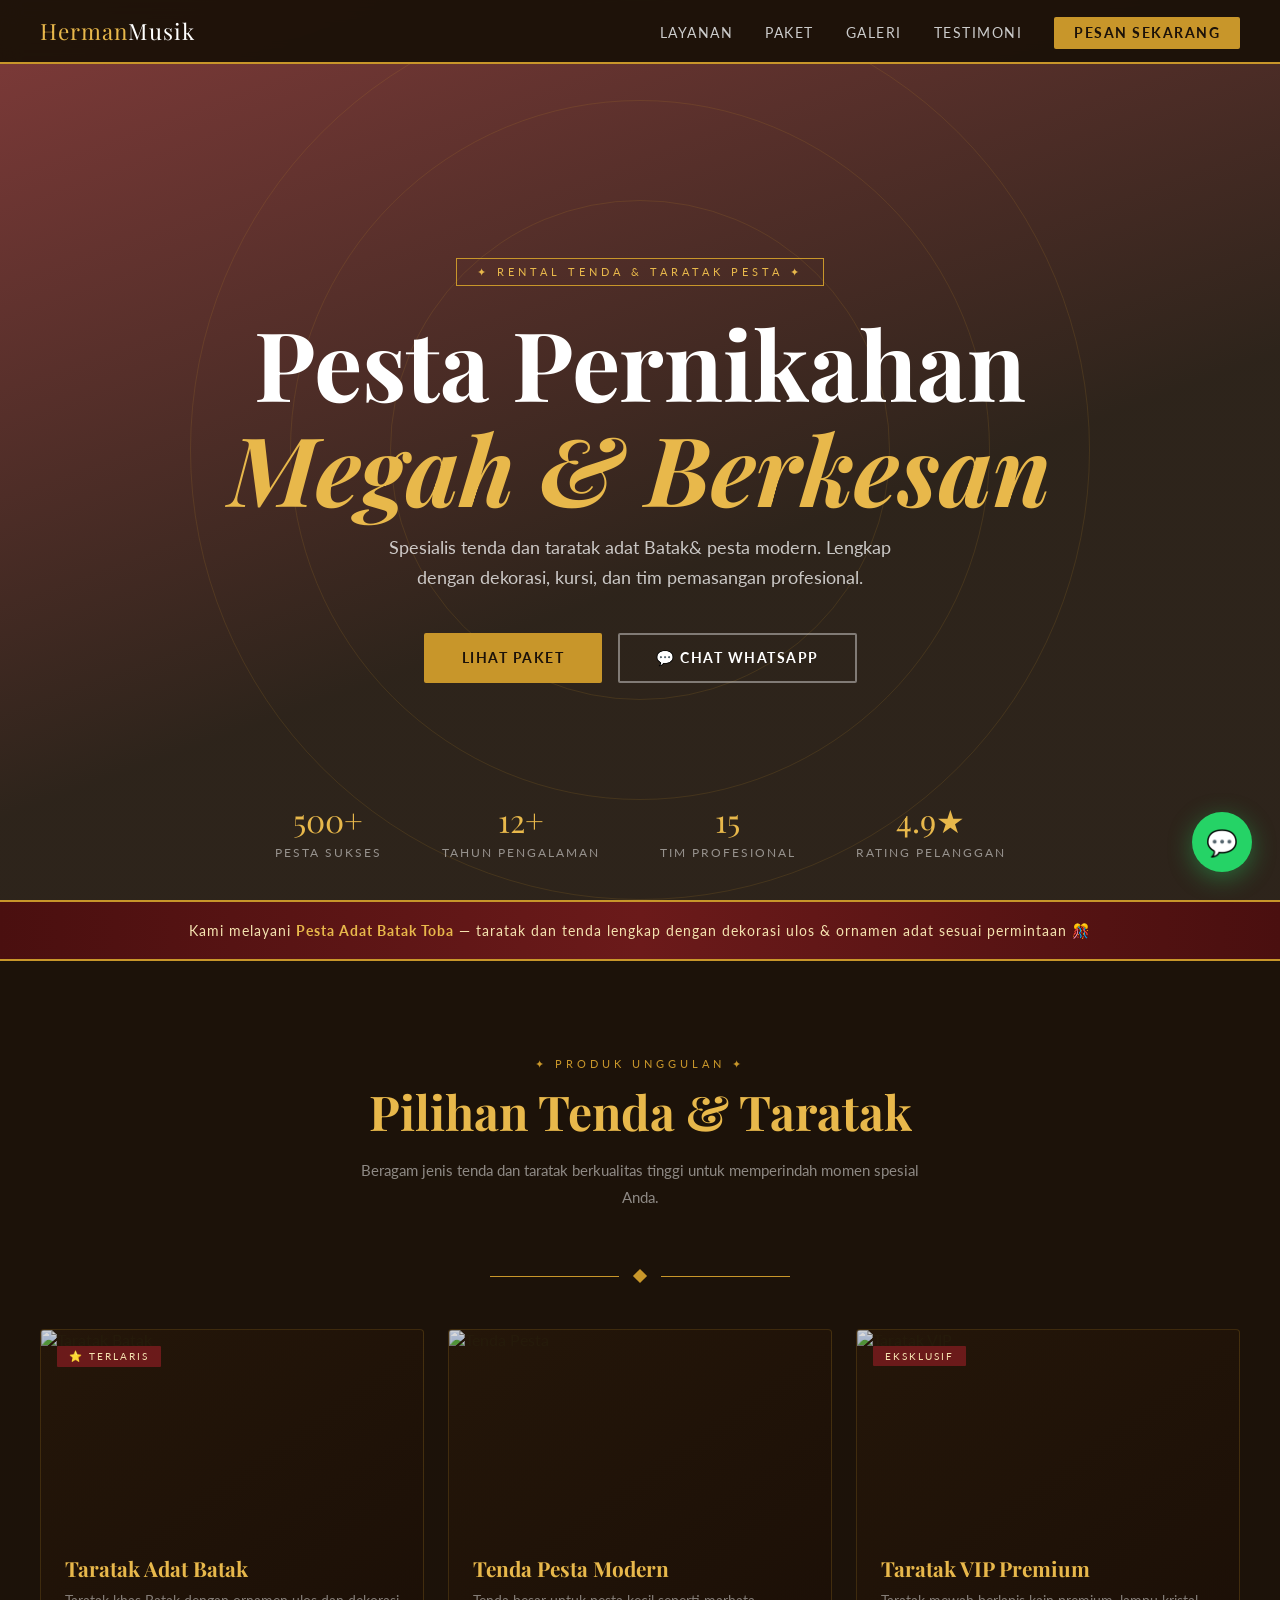
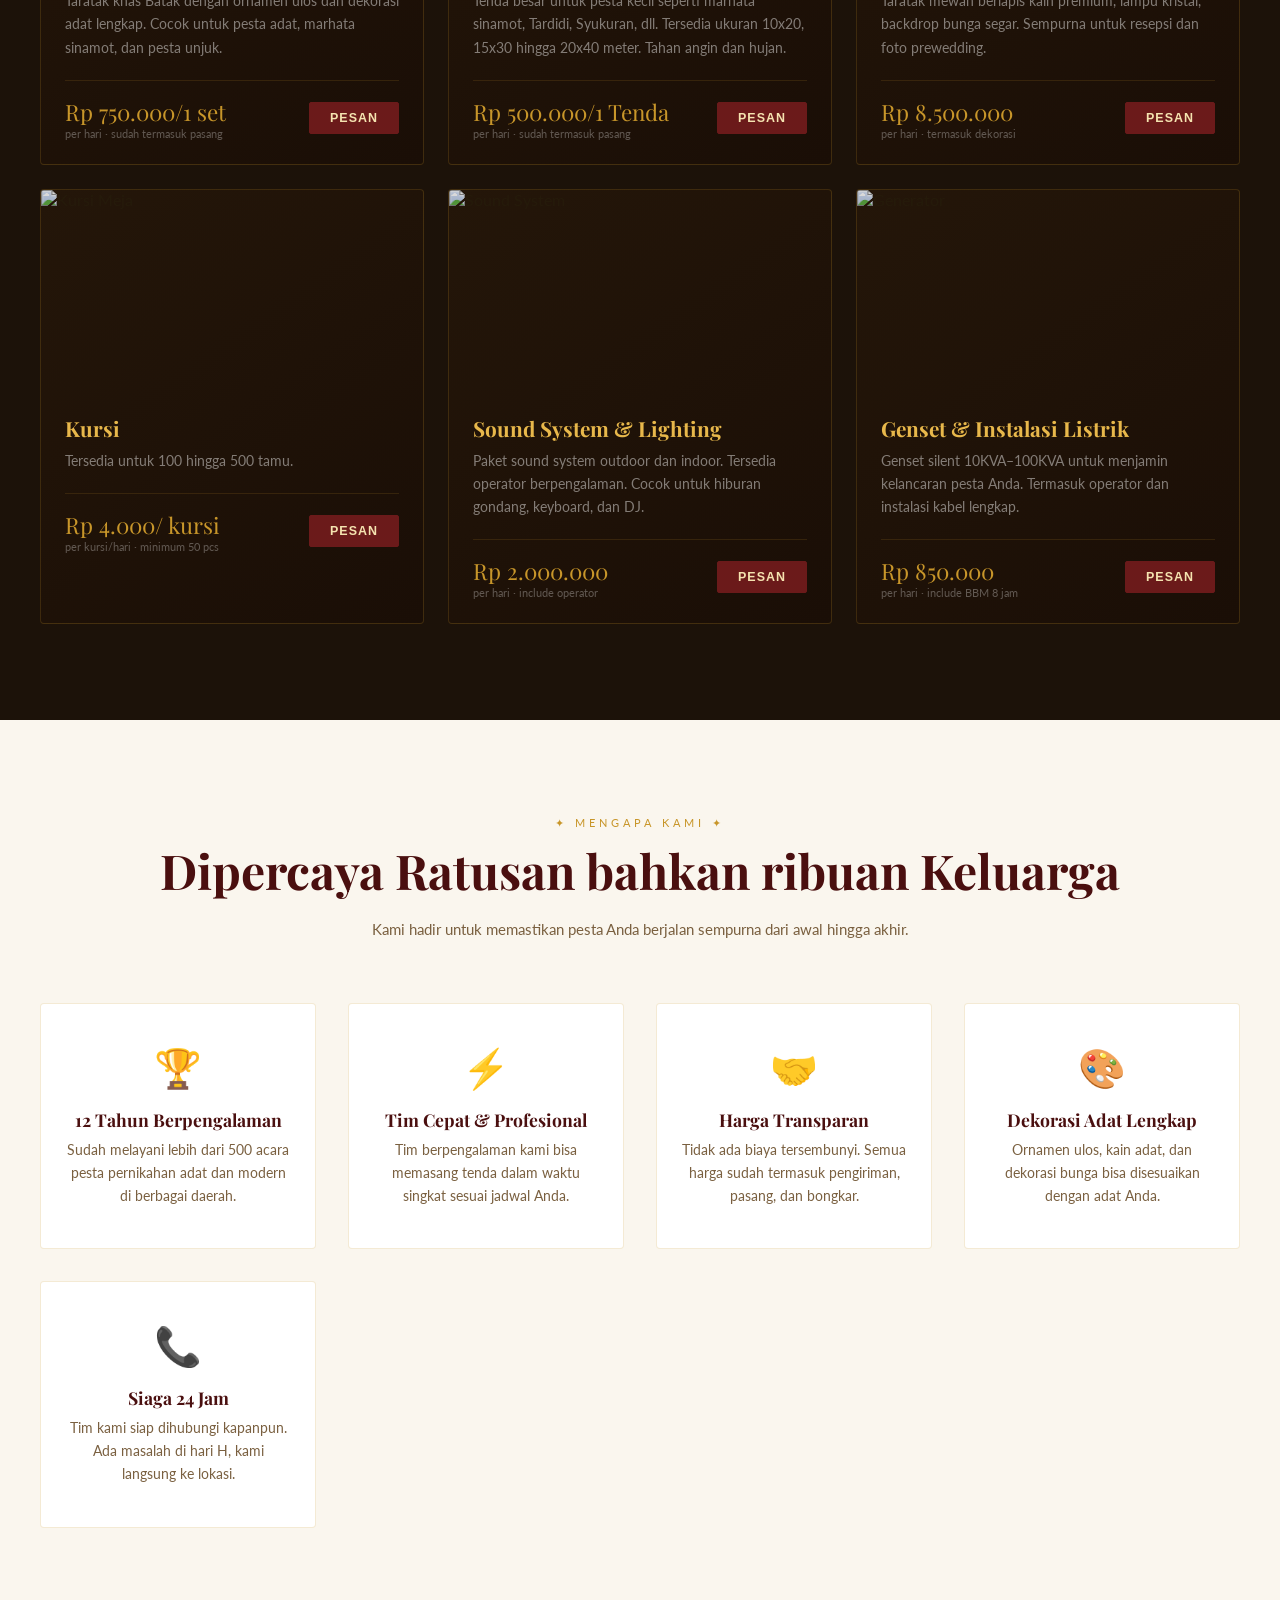
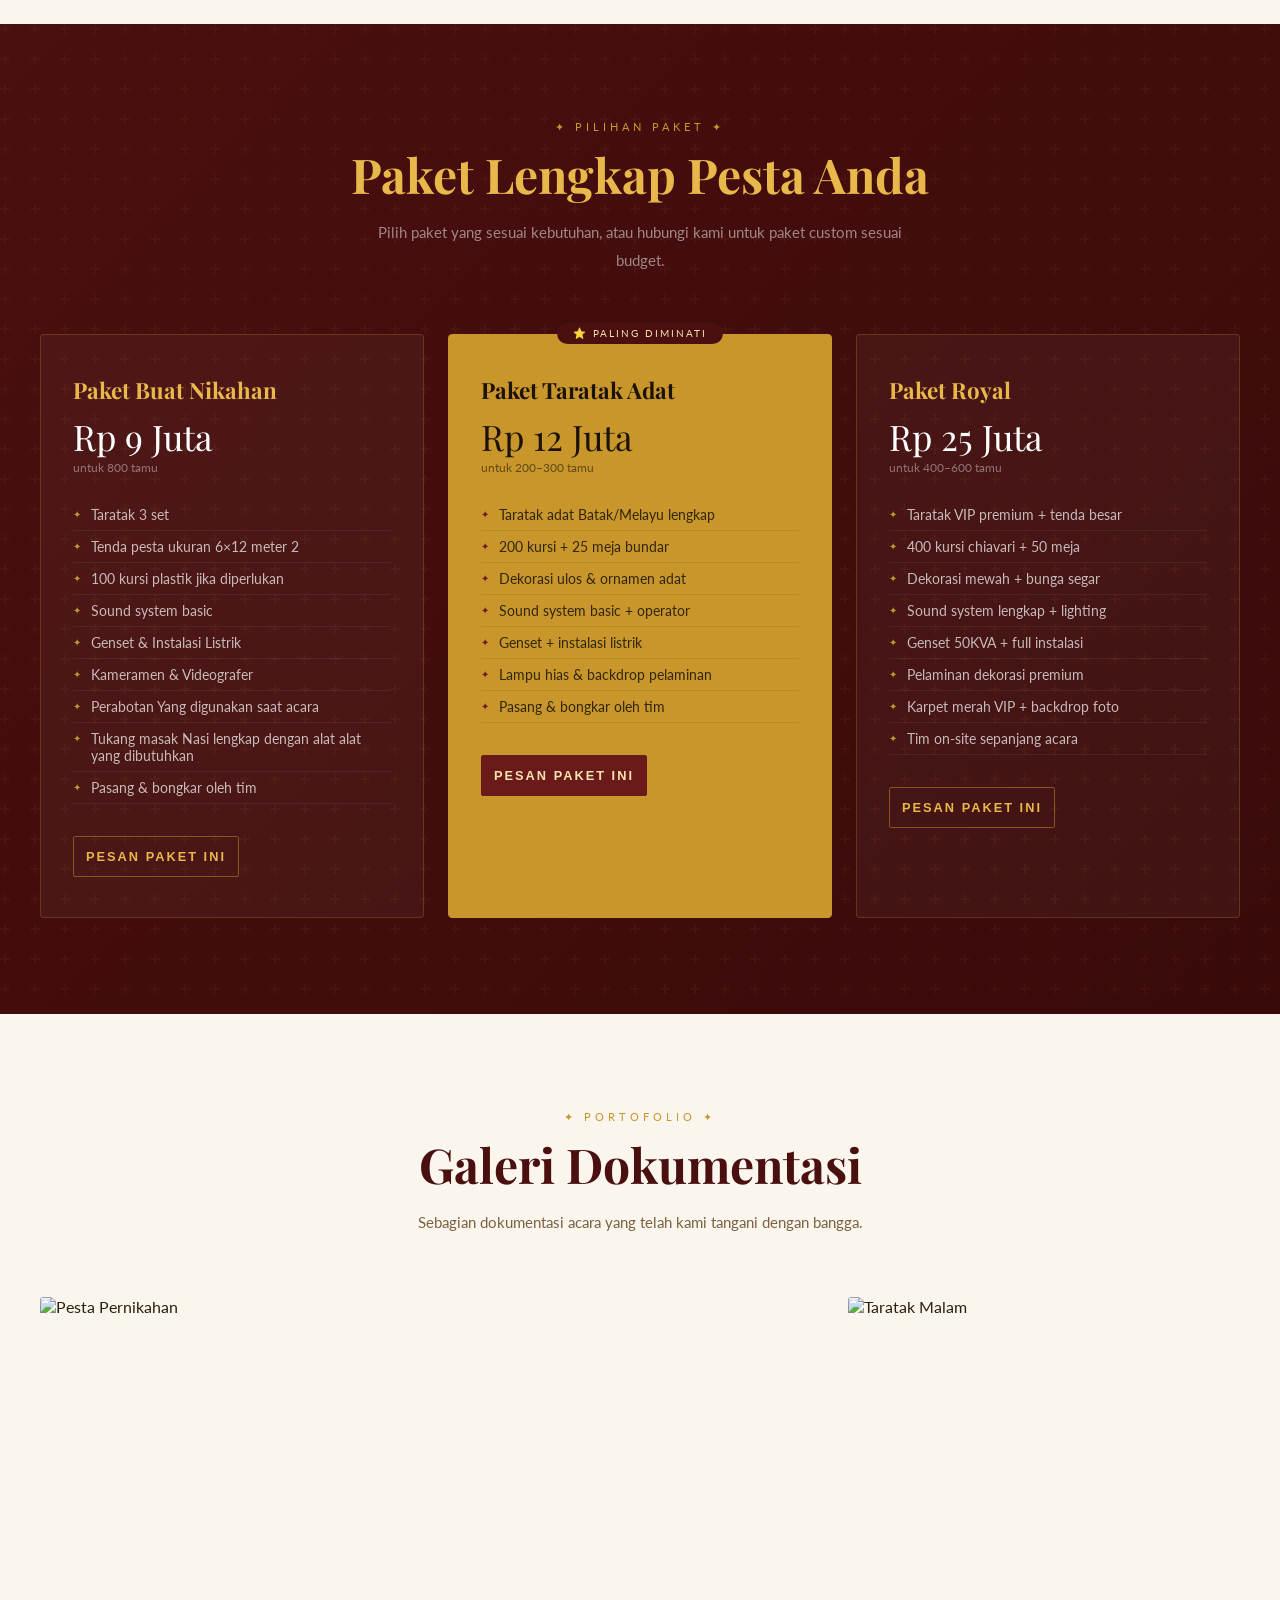
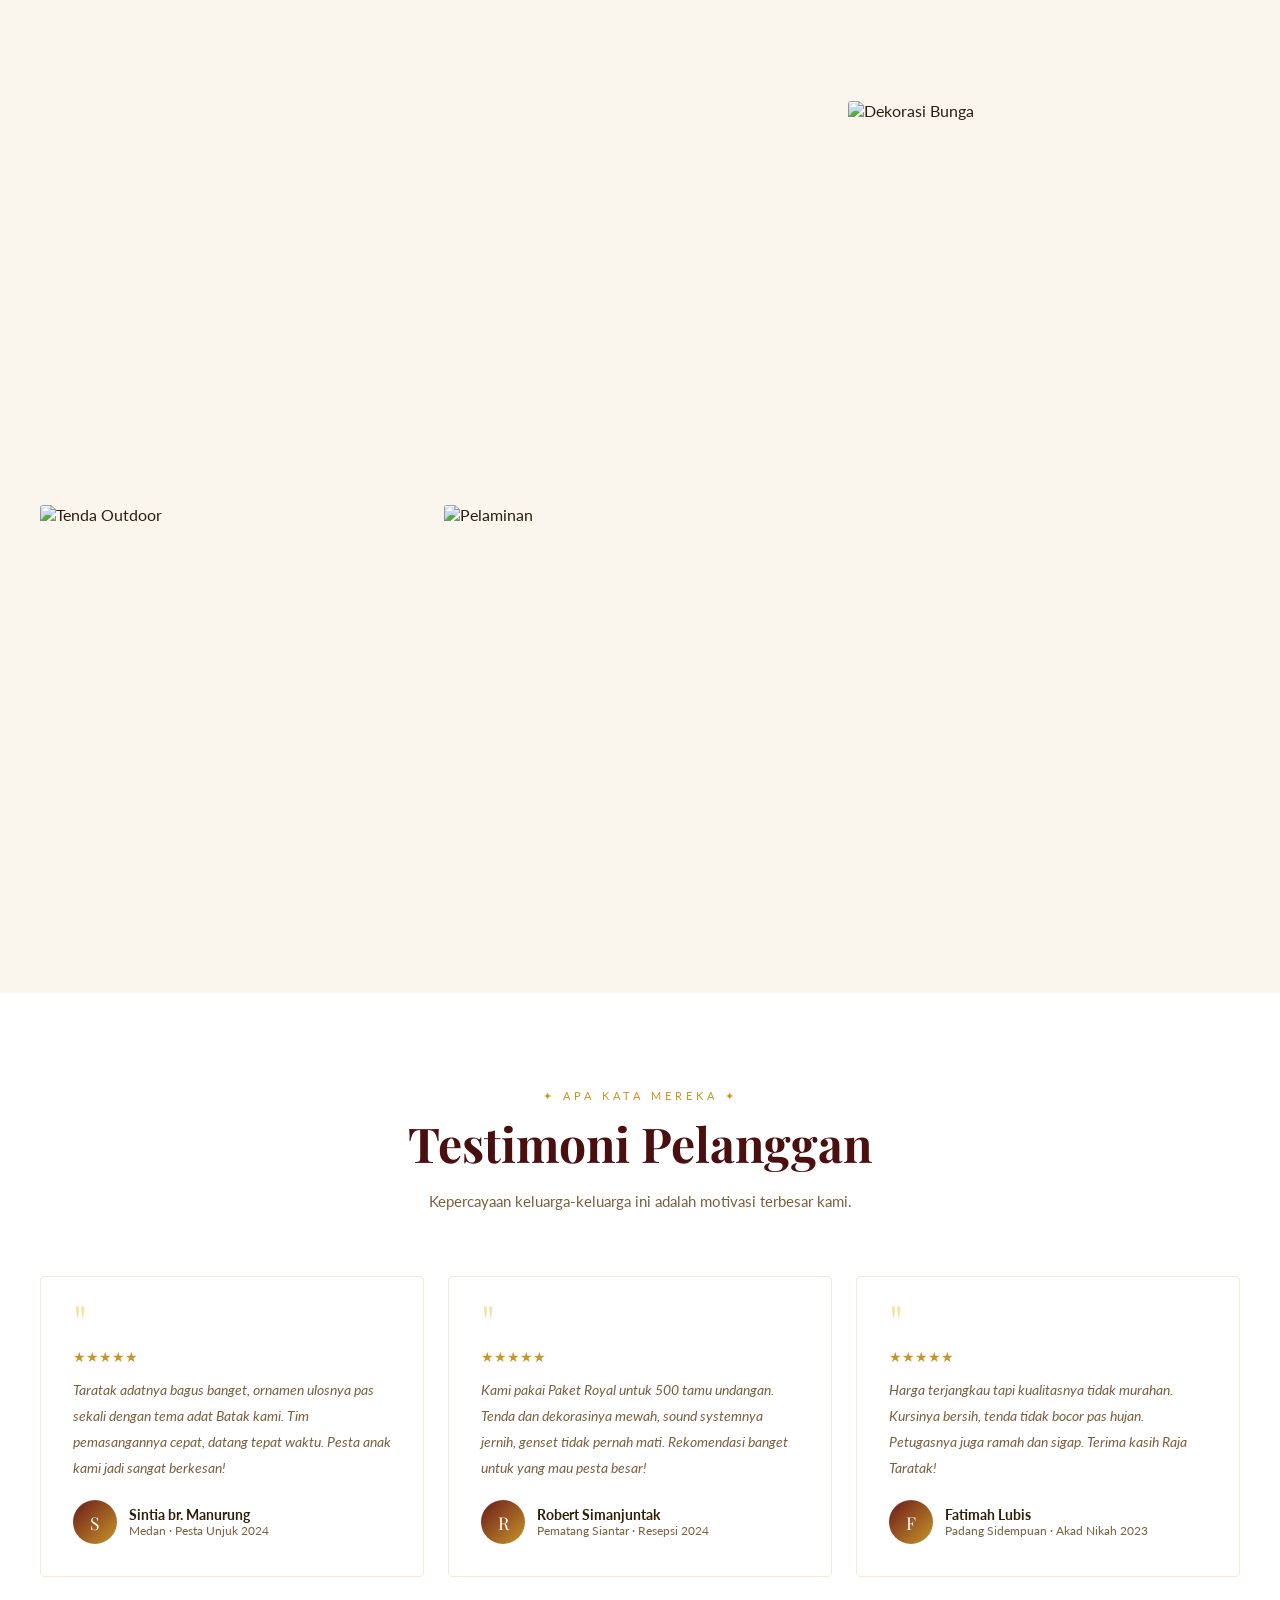
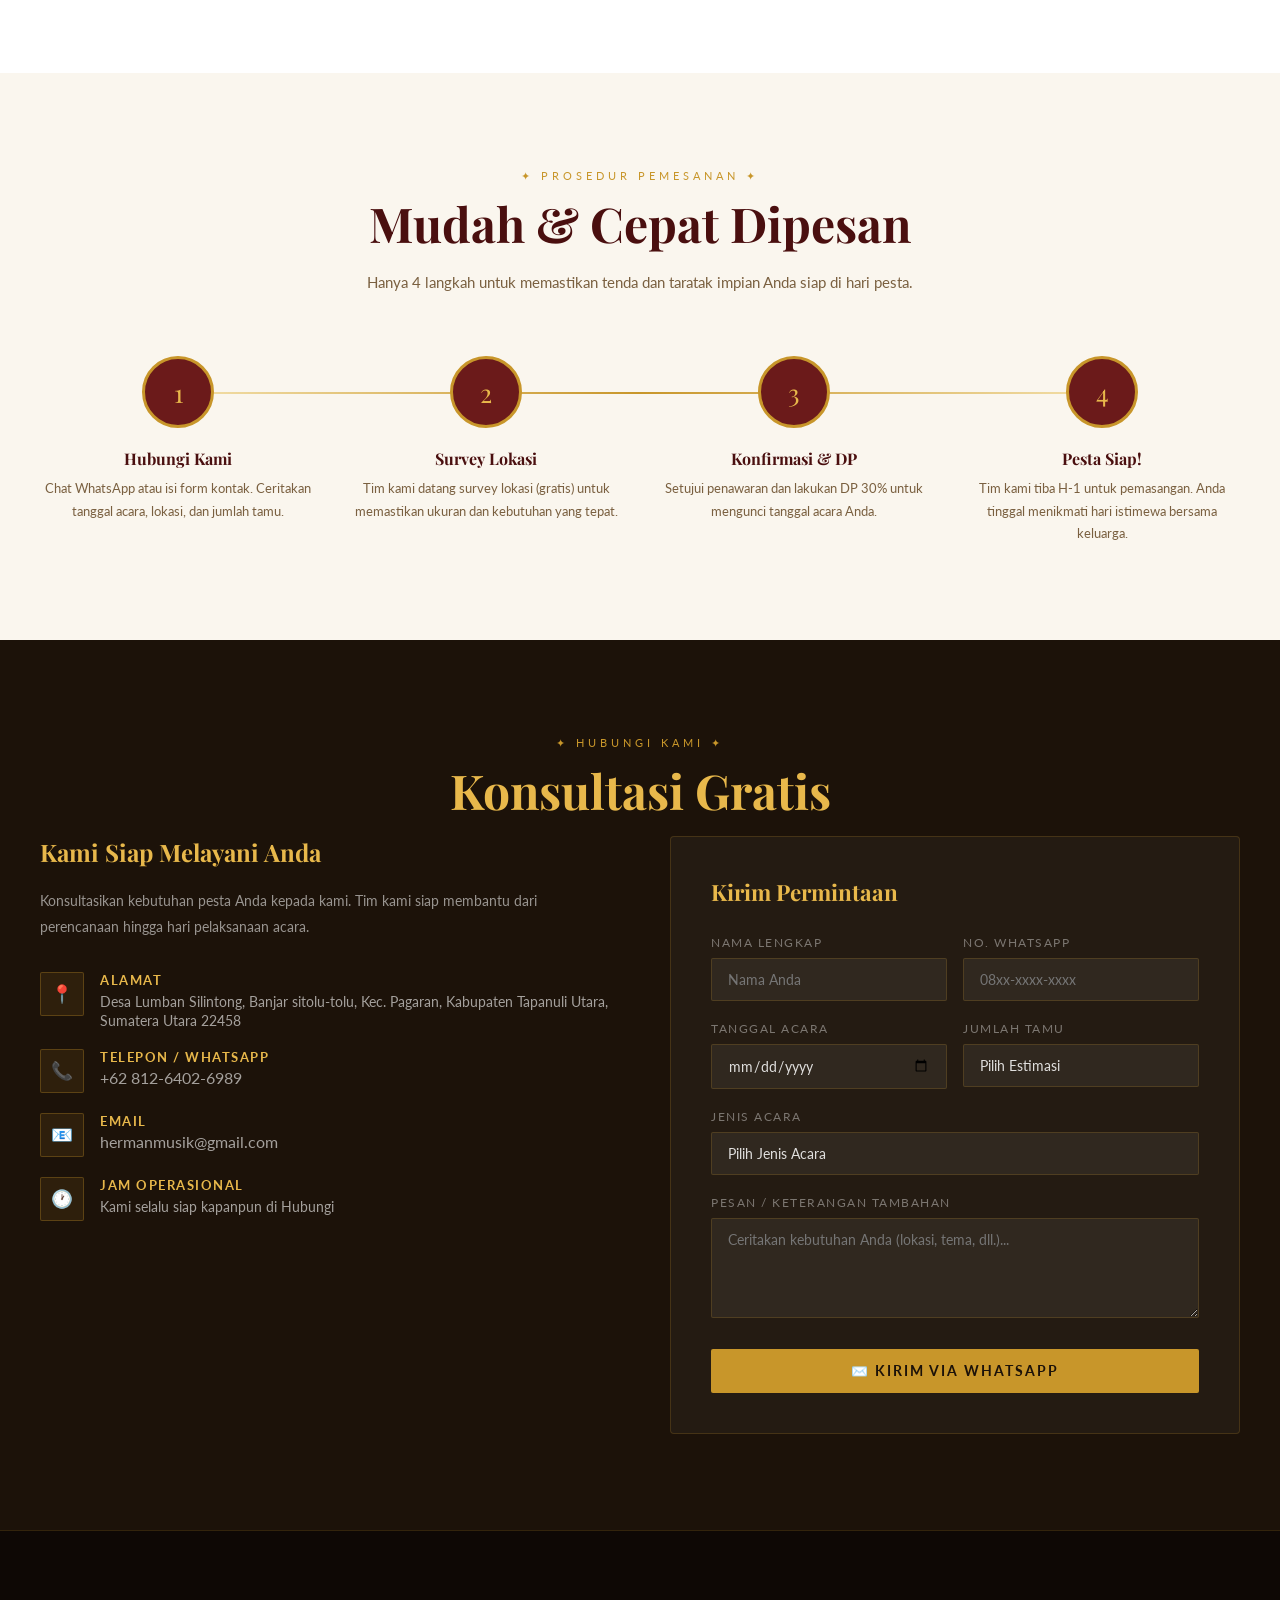
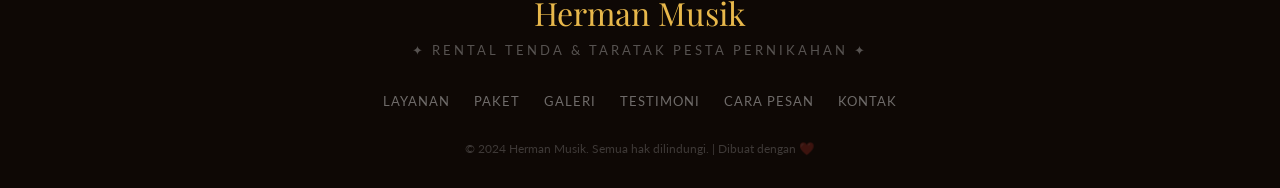
==== frontend/index.html @ 217f8460 "Initial commit" ====
<!DOCTYPE html>
<html lang="id">
<head>
<meta charset="UTF-8" />
<meta name="viewport" content="width=device-width, initial-scale=1.0"/>
<title>Herman Musik – Rental Tenda & Dekorasi Pesta Adat</title>
<link href="https://fonts.googleapis.com/css2?family=Playfair+Display:ital,wght@0,700;0,900;1,700&family=Lato:wght@300;400;700&display=swap" rel="stylesheet"/>
<link rel="stylesheet" href="css/style.css"/>
</head>
<body>

<!-- ===== NAVBAR ===== -->
<nav id="navbar">
  <div class="nav-logo">Herman<span>Musik</span></div>
  <ul class="nav-links" id="navLinks">
    <li><a href="#layanan">Layanan</a></li>
    <li><a href="#paket">Paket</a></li>
    <li><a href="#galeri">Galeri</a></li>
    <li><a href="#testimoni">Testimoni</a></li>
    <li><a href="#kontak" class="nav-cta">Pesan Sekarang</a></li>
  </ul>
  <button class="hamburger" id="hamburger" aria-label="Menu">
    <span></span><span></span><span></span>
  </button>
</nav>

<!-- ===== HERO ===== -->
<section id="hero">
  <div class="hero-ornament"></div>
  <div class="hero-ornament"></div>
  <div class="hero-ornament"></div>
  <div>
    <div class="hero-badge">✦ Rental Tenda & Taratak Pesta ✦</div>
    <h1 class="hero-title">
      Pesta Pernikahan<br>
      <span class="accent">Megah & Berkesan</span>
    </h1>
    <p class="hero-sub">
      Spesialis tenda dan taratak adat Batak& pesta modern. 
      Lengkap dengan dekorasi, kursi, dan tim pemasangan profesional.
    </p>
    <div class="hero-buttons">
      <a href="#paket" class="btn-primary">Lihat Paket</a>
      <a href="https://wa.me/6281264026989?text=Halo%20Herman%20Musik%2C%20saya%20mau%20tanya%20rental%20tenda" target="_blank" class="btn-outline">💬 Chat WhatsApp</a>
    </div>
  </div>
  <div class="hero-stats">
    <div class="stat">
      <span class="stat-num">500+</span>
      <span class="stat-label">Pesta Sukses</span>
    </div>
    <div class="stat">
      <span class="stat-num">12+</span>
      <span class="stat-label">Tahun Pengalaman</span>
    </div>
    <div class="stat">
      <span class="stat-num">15</span>
      <span class="stat-label">Tim Profesional</span>
    </div>
    <div class="stat">
      <span class="stat-num">4.9★</span>
      <span class="stat-label">Rating Pelanggan</span>
    </div>
  </div>
</section>

<!-- ===== BANNER ADAT ===== -->
<div class="adat-banner">
  <p>Kami melayani <strong>Pesta Adat Batak Toba</strong> — taratak dan tenda lengkap dengan dekorasi ulos & ornamen adat sesuai permintaan 🎊</p>
</div>

<!-- ===== LAYANAN ===== -->
<section id="layanan">
  <div class="container">
    <p class="section-label">✦ Produk Unggulan ✦</p>
    <h2 class="section-title">Pilihan Tenda & Taratak</h2>
    <p class="section-desc">Beragam jenis tenda dan taratak berkualitas tinggi untuk memperindah momen spesial Anda.</p>
    <div class="divider">
      <div class="divider-line"></div>
      <div class="divider-diamond"></div>
      <div class="divider-line"></div>
    </div>

    <div class="produk-grid">

      <div class="produk-card">
        <span class="produk-badge">⭐ Terlaris</span>
        <img src="https://images.unsplash.com/photo-1464366400600-7168b8af9bc3?w=600&q=80" alt="Taratak Batak" class="produk-img"/>
        <div class="produk-body">
          <h3 class="produk-name">Taratak Adat Batak</h3>
          <p class="produk-desc">Taratak khas Batak dengan ornamen ulos dan dekorasi adat lengkap. Cocok untuk pesta adat, marhata sinamot, dan pesta unjuk.</p>
          <div class="produk-footer">
            <div class="produk-harga">
              Rp 750.000/1 set
              <small>per hari · sudah termasuk pasang</small>
            </div>
            <button class="btn-pesan" onclick="openModal('Taratak Adat Batak', 'Rp 750.000/1 set')">Pesan</button>
          </div>
        </div>
      </div>

      <div class="produk-card">
        <img src="https://images.unsplash.com/photo-1478146059778-26028b07395a?w=600&q=80" alt="Tenda Pesta" class="produk-img"/>
        <div class="produk-body">
          <h3 class="produk-name">Tenda Pesta Modern</h3>
          <p class="produk-desc">Tenda besar untuk pesta kecil seperti marhata sinamot, Tardidi, Syukuran, dll. Tersedia ukuran 10x20, 15x30 hingga 20x40 meter. Tahan angin dan hujan.</p>
          <div class="produk-footer">
            <div class="produk-harga">
              Rp 500.000/1 Tenda
              <small>per hari · sudah termasuk pasang</small>
            </div>
            <button class="btn-pesan" onclick="openModal('Tenda Pesta Modern', 'Rp 500.000/1 Tenda')">Pesan</button>
          </div>
        </div>
      </div>

      <div class="produk-card">
        <span class="produk-badge">Eksklusif</span>
        <img src="https://images.unsplash.com/photo-1550005809-91ad75fb315f?w=600&q=80" alt="Taratak VIP" class="produk-img"/>
        <div class="produk-body">
          <h3 class="produk-name">Taratak VIP Premium</h3>
          <p class="produk-desc">Taratak mewah berlapis kain premium, lampu kristal, backdrop bunga segar. Sempurna untuk resepsi dan foto prewedding.</p>
          <div class="produk-footer">
            <div class="produk-harga">
              Rp 8.500.000
              <small>per hari · termasuk dekorasi</small>
            </div>
            <button class="btn-pesan" onclick="openModal('Taratak VIP Premium', 'Rp 8.500.000/hari')">Pesan</button>
          </div>
        </div>
      </div>

      <div class="produk-card">
        <img src="https://images.unsplash.com/photo-1606800052052-a08af7148866?w=600&q=80" alt="Kursi Meja" class="produk-img"/>
        <div class="produk-body">
          <h3 class="produk-name">Kursi</h3>
          <p class="produk-desc">Tersedia untuk 100 hingga 500 tamu.</p>
          <div class="produk-footer">
            <div class="produk-harga">
              Rp 4.000/ kursi
              <small>per kursi/hari · minimum 50 pcs</small>
            </div>
            <button class="btn-pesan" onclick="openModal('Kursi', 'Rp 4.000/kursi/hari')">Pesan</button>
          </div>
        </div>
      </div>

      <div class="produk-card">
        <img src="https://images.unsplash.com/photo-1597586124394-fbd6ef244026?w=600&q=80" alt="Sound System" class="produk-img"/>
        <div class="produk-body">
          <h3 class="produk-name">Sound System & Lighting</h3>
          <p class="produk-desc">Paket sound system outdoor dan indoor. Tersedia operator berpengalaman. Cocok untuk hiburan gondang, keyboard, dan DJ.</p>
          <div class="produk-footer">
            <div class="produk-harga">
              Rp 2.000.000
              <small>per hari · include operator</small>
            </div>
            <button class="btn-pesan" onclick="openModal('Sound System & Lighting', 'Rp 2.000.000/hari')">Pesan</button>
          </div>
        </div>
      </div>

      <div class="produk-card">
        <img src="https://images.unsplash.com/photo-1511795409834-ef04bbd61622?w=600&q=80" alt="Generator" class="produk-img"/>
        <div class="produk-body">
          <h3 class="produk-name">Genset & Instalasi Listrik</h3>
          <p class="produk-desc">Genset silent 10KVA–100KVA untuk menjamin kelancaran pesta Anda. Termasuk operator dan instalasi kabel lengkap.</p>
          <div class="produk-footer">
            <div class="produk-harga">
              Rp 850.000
              <small>per hari · include BBM 8 jam</small>
            </div>
            <button class="btn-pesan" onclick="openModal('Genset & Instalasi Listrik', 'Rp 850.000/hari')">Pesan</button>
          </div>
        </div>
      </div>

    </div>
  </div>
</section>

<!-- ===== KEUNGGULAN ===== -->
<section id="keunggulan">
  <div class="container">
    <p class="section-label">✦ Mengapa Kami ✦</p>
    <h2 class="section-title">Dipercaya Ratusan bahkan ribuan Keluarga</h2>
    <p class="section-desc">Kami hadir untuk memastikan pesta Anda berjalan sempurna dari awal hingga akhir.</p>

    <div class="keunggulan-grid">
      <div class="keunggulan-item">
        <span class="keunggulan-icon">🏆</span>
        <h3 class="keunggulan-title">12 Tahun Berpengalaman</h3>
        <p class="keunggulan-desc">Sudah melayani lebih dari 500 acara pesta pernikahan adat dan modern di berbagai daerah.</p>
      </div>
      <div class="keunggulan-item">
        <span class="keunggulan-icon">⚡</span>
        <h3 class="keunggulan-title">Tim Cepat & Profesional</h3>
        <p class="keunggulan-desc">Tim berpengalaman kami bisa memasang tenda dalam waktu singkat sesuai jadwal Anda.</p>
      </div>
      <div class="keunggulan-item">
        <span class="keunggulan-icon">🤝</span>
        <h3 class="keunggulan-title">Harga Transparan</h3>
        <p class="keunggulan-desc">Tidak ada biaya tersembunyi. Semua harga sudah termasuk pengiriman, pasang, dan bongkar.</p>
      </div>
      <div class="keunggulan-item">
        <span class="keunggulan-icon">🎨</span>
        <h3 class="keunggulan-title">Dekorasi Adat Lengkap</h3>
        <p class="keunggulan-desc">Ornamen ulos, kain adat, dan dekorasi bunga bisa disesuaikan dengan adat Anda.</p>
      </div>
      <div class="keunggulan-item">
        <span class="keunggulan-icon">📞</span>
        <h3 class="keunggulan-title">Siaga 24 Jam</h3>
        <p class="keunggulan-desc">Tim kami siap dihubungi kapanpun. Ada masalah di hari H, kami langsung ke lokasi.</p>
      </div>
    </div>
  </div>
</section>

<!-- ===== PAKET ===== -->
<section id="paket">
  <div class="container">
    <p class="section-label">✦ Pilihan Paket ✦</p>
    <h2 class="section-title">Paket Lengkap Pesta Anda</h2>
    <p class="section-desc">Pilih paket yang sesuai kebutuhan, atau hubungi kami untuk paket custom sesuai budget.</p>

    <div class="paket-grid">

      <div class="paket-card">
        <h3 class="paket-nama">Paket Buat Nikahan</h3>
        <div class="paket-harga-wrap">
          <div class="paket-harga">Rp 9 Juta</div>
          <div class="paket-harga-note">untuk 800 tamu</div>
        </div>
        <ul class="paket-list">
          <li>Taratak 3 set</li>
          <li>Tenda pesta ukuran 6×12 meter 2 </li>
          <li>100 kursi plastik jika diperlukan</li>
          <li>Sound system basic</li>
          <li>Genset & Instalasi Listrik</li>
          <li>Kameramen & Videografer</li>
          <li>Perabotan Yang digunakan saat acara</li>
          <li>Tukang masak Nasi lengkap dengan alat alat yang dibutuhkan</li>
          <li>Pasang & bongkar oleh tim</li>
        </ul>
        <button class="btn-paket" onclick="openModal('Paket Buat Nikahan', 'Rp 9.000.000 (800 tamu)')">Pesan Paket Ini</button>
      </div>

      <div class="paket-card featured">
        <div class="paket-tag">⭐ Paling Diminati</div>
        <h3 class="paket-nama">Paket Taratak Adat</h3>
        <div class="paket-harga-wrap">
          <div class="paket-harga">Rp 12 Juta</div>
          <div class="paket-harga-note">untuk 200–300 tamu</div>
        </div>
        <ul class="paket-list">
          <li>Taratak adat Batak/Melayu lengkap</li>
          <li>200 kursi + 25 meja bundar</li>
          <li>Dekorasi ulos & ornamen adat</li>
          <li>Sound system basic + operator</li>
          <li>Genset + instalasi listrik</li>
          <li>Lampu hias & backdrop pelaminan</li>
          <li>Pasang & bongkar oleh tim</li>
        </ul>
        <button class="btn-paket" onclick="openModal('Paket Taratak Adat', 'Rp 12.000.000 (200–300 tamu)')">Pesan Paket Ini</button>
      </div>

      <div class="paket-card">
        <h3 class="paket-nama">Paket Royal</h3>
        <div class="paket-harga-wrap">
          <div class="paket-harga">Rp 25 Juta</div>
          <div class="paket-harga-note">untuk 400–600 tamu</div>
        </div>
        <ul class="paket-list">
          <li>Taratak VIP premium + tenda besar</li>
          <li>400 kursi chiavari + 50 meja</li>
          <li>Dekorasi mewah + bunga segar</li>
          <li>Sound system lengkap + lighting</li>
          <li>Genset 50KVA + full instalasi</li>
          <li>Pelaminan dekorasi premium</li>
          <li>Karpet merah VIP + backdrop foto</li>
          <li>Tim on-site sepanjang acara</li>
        </ul>
        <button class="btn-paket" onclick="openModal('Paket Royal', 'Rp 25.000.000 (400–600 tamu)')">Pesan Paket Ini</button>
      </div>

    </div>
  </div>
</section>

<!-- ===== GALERI ===== -->
<section id="galeri">
  <div class="container">
    <p class="section-label">✦ Portofolio ✦</p>
    <h2 class="section-title">Galeri Dokumentasi</h2>
    <p class="section-desc">Sebagian dokumentasi acara yang telah kami tangani dengan bangga.</p>

    <div class="galeri-grid">
      <div class="galeri-item">
        <img src="https://images.unsplash.com/photo-1519741497674-611481863552?w=800&q=80" alt="Pesta Pernikahan"/>
        <div class="galeri-overlay"><div class="galeri-overlay-text">Resepsi Pernikahan Adat</div></div>
      </div>
      <div class="galeri-item">
        <img src="https://images.unsplash.com/photo-1478146059778-26028b07395a?w=400&q=80" alt="Taratak Malam"/>
        <div class="galeri-overlay"><div class="galeri-overlay-text">Dekorasi Malam Hari</div></div>
      </div>
      <div class="galeri-item">
        <img src="https://images.unsplash.com/photo-1464366400600-7168b8af9bc3?w=400&q=80" alt="Dekorasi Bunga"/>
        <div class="galeri-overlay"><div class="galeri-overlay-text">Dekorasi Bunga Segar</div></div>
      </div>
      <div class="galeri-item">
        <img src="https://images.unsplash.com/photo-1550005809-91ad75fb315f?w=400&q=80" alt="Tenda Outdoor"/>
        <div class="galeri-overlay"><div class="galeri-overlay-text">Tenda Outdoor Premium</div></div>
      </div>
      <div class="galeri-item">
        <img src="https://images.unsplash.com/photo-1511795409834-ef04bbd61622?w=400&q=80" alt="Pelaminan"/>
        <div class="galeri-overlay"><div class="galeri-overlay-text">Area Pelaminan VIP</div></div>
      </div>
    </div>
  </div>
</section>

<!-- ===== TESTIMONI ===== -->
<section id="testimoni">
  <div class="container">
    <p class="section-label">✦ Apa Kata Mereka ✦</p>
    <h2 class="section-title">Testimoni Pelanggan</h2>
    <p class="section-desc">Kepercayaan keluarga-keluarga ini adalah motivasi terbesar kami.</p>

    <div class="testi-grid">

      <div class="testi-card">
        <div class="testi-quote">"</div>
        <div class="testi-stars">★★★★★</div>
        <p class="testi-text">Taratak adatnya bagus banget, ornamen ulosnya pas sekali dengan tema adat Batak kami. Tim pemasangannya cepat, datang tepat waktu. Pesta anak kami jadi sangat berkesan!</p>
        <div class="testi-author">
          <div class="testi-avatar">S</div>
          <div>
            <div class="testi-name">Sintia br. Manurung</div>
            <div class="testi-lokasi">Medan · Pesta Unjuk 2024</div>
          </div>
        </div>
      </div>

      <div class="testi-card">
        <div class="testi-quote">"</div>
        <div class="testi-stars">★★★★★</div>
        <p class="testi-text">Kami pakai Paket Royal untuk 500 tamu undangan. Tenda dan dekorasinya mewah, sound systemnya jernih, genset tidak pernah mati. Rekomendasi banget untuk yang mau pesta besar!</p>
        <div class="testi-author">
          <div class="testi-avatar">R</div>
          <div>
            <div class="testi-name">Robert Simanjuntak</div>
            <div class="testi-lokasi">Pematang Siantar · Resepsi 2024</div>
          </div>
        </div>
      </div>

      <div class="testi-card">
        <div class="testi-quote">"</div>
        <div class="testi-stars">★★★★★</div>
        <p class="testi-text">Harga terjangkau tapi kualitasnya tidak murahan. Kursinya bersih, tenda tidak bocor pas hujan. Petugasnya juga ramah dan sigap. Terima kasih Raja Taratak!</p>
        <div class="testi-author">
          <div class="testi-avatar">F</div>
          <div>
            <div class="testi-name">Fatimah Lubis</div>
            <div class="testi-lokasi">Padang Sidempuan · Akad Nikah 2023</div>
          </div>
        </div>
      </div>

    </div>
  </div>
</section>

<!-- ===== CARA PESAN ===== -->
<section id="cara-pesan">
  <div class="container">
    <p class="section-label">✦ Prosedur Pemesanan ✦</p>
    <h2 class="section-title">Mudah & Cepat Dipesan</h2>
    <p class="section-desc">Hanya 4 langkah untuk memastikan tenda dan taratak impian Anda siap di hari pesta.</p>

    <div class="steps">
      <div class="step">
        <div class="step-num">1</div>
        <h3 class="step-title">Hubungi Kami</h3>
        <p class="step-desc">Chat WhatsApp atau isi form kontak. Ceritakan tanggal acara, lokasi, dan jumlah tamu.</p>
      </div>
      <div class="step">
        <div class="step-num">2</div>
        <h3 class="step-title">Survey Lokasi</h3>
        <p class="step-desc">Tim kami datang survey lokasi (gratis) untuk memastikan ukuran dan kebutuhan yang tepat.</p>
      </div>
      <div class="step">
        <div class="step-num">3</div>
        <h3 class="step-title">Konfirmasi & DP</h3>
        <p class="step-desc">Setujui penawaran dan lakukan DP 30% untuk mengunci tanggal acara Anda.</p>
      </div>
      <div class="step">
        <div class="step-num">4</div>
        <h3 class="step-title">Pesta Siap!</h3>
        <p class="step-desc">Tim kami tiba H-1 untuk pemasangan. Anda tinggal menikmati hari istimewa bersama keluarga.</p>
      </div>
    </div>
  </div>
</section>

<!-- ===== KONTAK ===== -->
<section id="kontak">
  <div class="container">
    <p class="section-label">✦ Hubungi Kami ✦</p>
    <h2 class="section-title">Konsultasi Gratis</h2>

    <div class="kontak-wrap">
      <div class="kontak-info">
        <h3>Kami Siap Melayani Anda</h3>
        <p>Konsultasikan kebutuhan pesta Anda kepada kami. Tim kami siap membantu dari perencanaan hingga hari pelaksanaan acara.</p>

        <div class="kontak-items">
          <div class="kontak-item">
            <div class="kontak-icon">📍</div>
            <div class="kontak-item-text">
              <strong>Alamat</strong>
              <span>Desa Lumban Silintong, Banjar sitolu-tolu, Kec. Pagaran, Kabupaten Tapanuli Utara, Sumatera Utara 22458</span>
            </div>
          </div>
          <div class="kontak-item">
            <div class="kontak-icon">📞</div>
            <div class="kontak-item-text">
              <strong>Telepon / WhatsApp</strong>
              <a href="tel:+6281234567890">+62 812-6402-6989</a>
            </div>
          </div>
          <div class="kontak-item">
            <div class="kontak-icon">📧</div>
            <div class="kontak-item-text">
              <strong>Email</strong>
              <a href="mailto:hermanmusik@gmail.com">hermanmusik@gmail.com</a>
            </div>
          </div>
          <div class="kontak-item">
            <div class="kontak-icon">🕐</div>
            <div class="kontak-item-text">
              <strong>Jam Operasional</strong>
              <span>Kami selalu siap kapanpun di Hubungi</span>
            </div>
          </div>
        </div>
      </div>

      <div class="kontak-form">
        <h3 class="form-title">Kirim Permintaan</h3>
        <div class="form-row">
          <div class="form-group">
            <label>Nama Lengkap</label>
            <input type="text" id="nama" placeholder="Nama Anda"/>
          </div>
          <div class="form-group">
            <label>No. WhatsApp</label>
            <input type="tel" id="wa" placeholder="08xx-xxxx-xxxx"/>
          </div>
        </div>
        <div class="form-row">
          <div class="form-group">
            <label>Tanggal Acara</label>
            <input type="date" id="tanggal"/>
          </div>
          <div class="form-group">
            <label>Jumlah Tamu</label>
            <select id="tamu">
              <option value="">Pilih Estimasi</option>
              <option>50–100 tamu</option>
              <option>100–200 tamu</option>
              <option>200–400 tamu</option>
              <option>400–600 tamu</option>
              <option>600+ tamu</option>
            </select>
          </div>
        </div>
        <div class="form-group">
          <label>Jenis Acara</label>
          <select id="jenis">
            <option value="">Pilih Jenis Acara</option>
            <option>Pesta Pernikahan</option>
            <option>Pesta Unjuk/Namonding</option>
            <option>Marhata Hepeng/Martuppol</option>
            <option>Acara Keluarga / Syukuran</option>
            <option>Acara Perusahaan / Event</option>
            <option>Lainnya</option>
          </select>
        </div>
        <div class="form-group">
          <label>Pesan / Keterangan Tambahan</label>
          <textarea id="pesan" placeholder="Ceritakan kebutuhan Anda (lokasi, tema, dll.)..."></textarea>
        </div>
        <button class="btn-submit" onclick="submitForm()">✉️ Kirim via WhatsApp</button>
      </div>
    </div>
  </div>
</section>

<!-- ===== FOOTER ===== -->
<footer>
  <div class="footer-logo">Herman Musik</div>
  <p class="footer-tagline">✦ Rental Tenda & Taratak Pesta Pernikahan ✦</p>
  <ul class="footer-links">
    <li><a href="#layanan">Layanan</a></li>
    <li><a href="#paket">Paket</a></li>
    <li><a href="#galeri">Galeri</a></li>
    <li><a href="#testimoni">Testimoni</a></li>
    <li><a href="#cara-pesan">Cara Pesan</a></li>
    <li><a href="#kontak">Kontak</a></li>
  </ul>
  <p class="footer-copy">© 2024 Herman Musik. Semua hak dilindungi. | Dibuat dengan ❤️</p>
</footer>

<!-- ===== WHATSAPP FLOAT ===== -->
<a href="https://wa.me/6281264026989?text=Halo%20Herman%20Musik%2C%20saya%20mau%20tanya%20soal%20rental%20tenda" target="_blank" class="wa-float" title="Chat WhatsApp">
  💬
</a>

<!-- ===== MODAL ===== -->
<div class="modal-overlay" id="modalOverlay" onclick="closeModalOnBg(event)">
  <div class="modal">
    <button class="modal-close" onclick="closeModal()">✕</button>
    <h2 class="modal-title" id="modalTitle">Pesan Sekarang</h2>
    <p class="modal-sub" id="modalSub">Hubungi kami via WhatsApp untuk konfirmasi ketersediaan dan detail penawaran.</p>
    <a href="#" id="modalWaBtn" target="_blank" class="modal-wa-btn">
      💬 Chat WhatsApp Sekarang
    </a>
    <p style="text-align:center; color: rgba(255,255,255,0.3); font-size: 0.78rem;">
      Kami biasanya merespons dalam &lt; 5 menit
    </p>
  </div>
</div>

<!-- ===== NOTIFICATION ===== -->
<div class="notif" id="notif">✅ Pesan berhasil dikirim via WhatsApp!</div>

<script src="js/main.js"></script>
</body>
</html>
---- frontend/css/style.css ----
/* ===== HERMAN MUSIK - MAIN STYLESHEET ===== */

:root {
  --gold: #C8962A;
  --gold-light: #E8B84B;
  --gold-pale: #F5E3B0;
  --maroon: #6B1A1A;
  --maroon-dark: #4A0F0F;
  --cream: #FAF6EE;
  --dark: #1C1209;
  --text: #2D1F0A;
  --text-muted: #7A6040;
  --white: #FFFFFF;
}

*, *::before, *::after { box-sizing: border-box; margin: 0; padding: 0; }

html { scroll-behavior: smooth; }

body {
  font-family: 'Lato', sans-serif;
  background: var(--cream);
  color: var(--text);
  overflow-x: hidden;
}

/* ===== ORNAMENT SVG BG ===== */
.ornament-top {
  position: absolute;
  top: 0; left: 0; right: 0;
  height: 8px;
  background: repeating-linear-gradient(90deg, var(--gold) 0, var(--gold) 20px, var(--maroon) 20px, var(--maroon) 40px, var(--gold-light) 40px, var(--gold-light) 60px, var(--maroon) 60px, var(--maroon) 80px);
}

/* ===== NAVBAR ===== */
nav {
  position: fixed; top: 0; left: 0; right: 0; z-index: 999;
  background: rgba(28,18,9,0.97);
  backdrop-filter: blur(10px);
  border-bottom: 2px solid var(--gold);
  padding: 0 40px;
  display: flex; align-items: center; justify-content: space-between;
  height: 64px;
}

.nav-logo {
  font-family: 'Playfair Display', serif;
  font-size: 1.4rem;
  color: var(--gold-light);
  letter-spacing: 1px;
}
.nav-logo span { color: var(--white); }

.nav-links {
  display: flex; gap: 32px; list-style: none;
}
.nav-links a {
  color: #ccc;
  text-decoration: none;
  font-size: 0.85rem;
  letter-spacing: 1.5px;
  text-transform: uppercase;
  transition: color 0.2s;
}
.nav-links a:hover { color: var(--gold-light); }

.nav-cta {
  background: var(--gold);
  color: var(--dark) !important;
  padding: 8px 20px;
  border-radius: 2px;
  font-weight: 700 !important;
}
.nav-cta:hover { background: var(--gold-light) !important; color: var(--dark) !important; }

.hamburger {
  display: none;
  flex-direction: column; gap: 5px;
  cursor: pointer;
  background: none; border: none;
}
.hamburger span {
  display: block; width: 26px; height: 2px;
  background: var(--gold-light);
  transition: all 0.3s;
}

/* ===== HERO ===== */
#hero {
  min-height: 100vh;
  background:
    linear-gradient(160deg, rgba(107,26,26,0.85) 0%, rgba(28,18,9,0.92) 60%),
    url('https://images.unsplash.com/photo-1519167758481-83f550bb49b3?w=1600&q=80') center/cover no-repeat;
  display: flex; align-items: center; justify-content: center;
  text-align: center;
  padding: 120px 24px 80px;
  position: relative;
  overflow: hidden;
}

.hero-ornament {
  position: absolute;
  width: 500px; height: 500px;
  border: 1px solid rgba(200,150,42,0.15);
  border-radius: 50%;
  top: 50%; left: 50%;
  transform: translate(-50%, -50%);
  animation: pulse-ring 4s ease-in-out infinite;
}
.hero-ornament:nth-child(2) { width: 700px; height: 700px; animation-delay: 1s; }
.hero-ornament:nth-child(3) { width: 900px; height: 900px; animation-delay: 2s; }

@keyframes pulse-ring {
  0%, 100% { opacity: 0.3; transform: translate(-50%,-50%) scale(1); }
  50% { opacity: 0.6; transform: translate(-50%,-50%) scale(1.03); }
}

.hero-badge {
  display: inline-block;
  border: 1px solid var(--gold);
  color: var(--gold-light);
  font-size: 0.7rem;
  letter-spacing: 4px;
  text-transform: uppercase;
  padding: 6px 20px;
  margin-bottom: 24px;
  animation: fadeUp 0.8s ease both;
}

.hero-title {
  font-family: 'Playfair Display', serif;
  font-size: clamp(2.8rem, 8vw, 6rem);
  color: var(--white);
  line-height: 1.1;
  margin-bottom: 12px;
  animation: fadeUp 0.8s 0.2s ease both;
}
.hero-title .accent { color: var(--gold-light); font-style: italic; }

.hero-sub {
  font-size: 1.1rem;
  color: rgba(255,255,255,0.75);
  max-width: 560px;
  margin: 0 auto 40px;
  line-height: 1.7;
  animation: fadeUp 0.8s 0.4s ease both;
}

.hero-buttons {
  display: flex; gap: 16px; justify-content: center; flex-wrap: wrap;
  animation: fadeUp 0.8s 0.6s ease both;
}

.btn-primary {
  background: var(--gold);
  color: var(--dark);
  padding: 14px 36px;
  font-weight: 700;
  font-size: 0.9rem;
  letter-spacing: 1.5px;
  text-transform: uppercase;
  text-decoration: none;
  border-radius: 2px;
  transition: all 0.25s;
  border: 2px solid var(--gold);
}
.btn-primary:hover {
  background: var(--gold-light);
  border-color: var(--gold-light);
  transform: translateY(-2px);
  box-shadow: 0 8px 24px rgba(200,150,42,0.4);
}

.btn-outline {
  background: transparent;
  color: var(--white);
  padding: 14px 36px;
  font-weight: 700;
  font-size: 0.9rem;
  letter-spacing: 1.5px;
  text-transform: uppercase;
  text-decoration: none;
  border-radius: 2px;
  border: 2px solid rgba(255,255,255,0.4);
  transition: all 0.25s;
}
.btn-outline:hover {
  border-color: var(--gold-light);
  color: var(--gold-light);
  transform: translateY(-2px);
}

.hero-stats {
  position: absolute; bottom: 40px; left: 0; right: 0;
  display: flex; justify-content: center; gap: 60px; flex-wrap: wrap;
  animation: fadeUp 0.8s 0.8s ease both;
}
.stat { text-align: center; }
.stat-num {
  font-family: 'Playfair Display', serif;
  font-size: 2rem;
  color: var(--gold-light);
  display: block;
}
.stat-label {
  font-size: 0.72rem;
  letter-spacing: 2px;
  text-transform: uppercase;
  color: rgba(255,255,255,0.5);
}

@keyframes fadeUp {
  from { opacity: 0; transform: translateY(30px); }
  to { opacity: 1; transform: translateY(0); }
}

/* ===== DIVIDER ===== */
.divider {
  display: flex; align-items: center; gap: 16px;
  margin: 0 auto 48px;
  max-width: 300px;
}
.divider-line { flex: 1; height: 1px; background: var(--gold); }
.divider-diamond {
  width: 10px; height: 10px;
  background: var(--gold);
  transform: rotate(45deg);
}

/* ===== SECTION COMMONS ===== */
section { padding: 96px 24px; }
.section-label {
  font-size: 0.7rem;
  letter-spacing: 4px;
  text-transform: uppercase;
  color: var(--gold);
  text-align: center;
  margin-bottom: 12px;
}
.section-title {
  font-family: 'Playfair Display', serif;
  font-size: clamp(1.8rem, 4vw, 3rem);
  text-align: center;
  color: var(--maroon-dark);
  margin-bottom: 16px;
  line-height: 1.2;
}
.section-desc {
  text-align: center;
  color: var(--text-muted);
  max-width: 560px;
  margin: 0 auto 60px;
  line-height: 1.8;
  font-size: 0.95rem;
}
.container { max-width: 1200px; margin: 0 auto; }

/* ===== LAYANAN / PRODUK ===== */
#layanan { background: var(--dark); }
#layanan .section-title { color: var(--gold-light); }
#layanan .section-desc { color: rgba(255,255,255,0.5); }
#layanan .section-label { color: var(--gold); }

.produk-grid {
  display: grid;
  grid-template-columns: repeat(auto-fit, minmax(300px, 1fr));
  gap: 24px;
}

.produk-card {
  background: linear-gradient(145deg, #241609, #1a0e06);
  border: 1px solid rgba(200,150,42,0.2);
  border-radius: 4px;
  overflow: hidden;
  transition: all 0.35s;
  position: relative;
}
.produk-card:hover {
  border-color: var(--gold);
  transform: translateY(-6px);
  box-shadow: 0 20px 50px rgba(200,150,42,0.15);
}

.produk-img {
  width: 100%; height: 200px; object-fit: cover;
  display: block;
  filter: brightness(0.85) saturate(0.9);
  transition: all 0.35s;
}
.produk-card:hover .produk-img { filter: brightness(1) saturate(1.1); }

.produk-badge {
  position: absolute; top: 16px; left: 16px;
  background: var(--maroon);
  color: var(--gold-pale);
  font-size: 0.65rem;
  letter-spacing: 2px;
  text-transform: uppercase;
  padding: 4px 12px;
  border-radius: 1px;
}

.produk-body { padding: 24px; }
.produk-name {
  font-family: 'Playfair Display', serif;
  font-size: 1.3rem;
  color: var(--gold-light);
  margin-bottom: 8px;
}
.produk-desc {
  color: rgba(255,255,255,0.45);
  font-size: 0.85rem;
  line-height: 1.7;
  margin-bottom: 20px;
}
.produk-footer {
  display: flex; align-items: center; justify-content: space-between;
  border-top: 1px solid rgba(200,150,42,0.15);
  padding-top: 16px;
}
.produk-harga {
  font-family: 'Playfair Display', serif;
  font-size: 1.4rem;
  color: var(--gold);
}
.produk-harga small {
  font-family: 'Lato', sans-serif;
  font-size: 0.7rem;
  color: rgba(255,255,255,0.3);
  display: block;
}
.btn-pesan {
  background: var(--maroon);
  color: var(--gold-pale);
  padding: 8px 20px;
  border-radius: 2px;
  font-size: 0.78rem;
  letter-spacing: 1px;
  text-transform: uppercase;
  text-decoration: none;
  font-weight: 700;
  border: 1px solid var(--maroon);
  cursor: pointer;
  transition: all 0.2s;
}
.btn-pesan:hover {
  background: var(--gold);
  border-color: var(--gold);
  color: var(--dark);
}

/* ===== KEUNGGULAN ===== */
#keunggulan { background: var(--cream); }

.keunggulan-grid {
  display: grid;
  grid-template-columns: repeat(auto-fit, minmax(220px, 1fr));
  gap: 32px;
}

.keunggulan-item {
  text-align: center;
  padding: 40px 24px;
  border: 1px solid rgba(200,150,42,0.2);
  background: #fff;
  border-radius: 4px;
  transition: all 0.3s;
  position: relative;
  overflow: hidden;
}
.keunggulan-item::before {
  content: '';
  position: absolute; bottom: 0; left: 0; right: 0; height: 3px;
  background: linear-gradient(90deg, var(--maroon), var(--gold));
  transform: scaleX(0); transition: transform 0.3s;
}
.keunggulan-item:hover::before { transform: scaleX(1); }
.keunggulan-item:hover {
  transform: translateY(-4px);
  box-shadow: 0 12px 32px rgba(107,26,26,0.12);
}

.keunggulan-icon { font-size: 2.4rem; margin-bottom: 16px; display: block; }
.keunggulan-title {
  font-family: 'Playfair Display', serif;
  font-size: 1.1rem;
  color: var(--maroon-dark);
  margin-bottom: 8px;
}
.keunggulan-desc { color: var(--text-muted); font-size: 0.85rem; line-height: 1.7; }

/* ===== PAKET ===== */
#paket {
  background: linear-gradient(135deg, var(--maroon-dark) 0%, #3a0a0a 100%);
  position: relative;
  overflow: hidden;
}
#paket::before {
  content: '';
  position: absolute; inset: 0;
  background: url("data:image/svg+xml,%3Csvg width='60' height='60' viewBox='0 0 60 60' xmlns='http://www.w3.org/2000/svg'%3E%3Cg fill='none' fill-rule='evenodd'%3E%3Cg fill='%23C8962A' fill-opacity='0.05'%3E%3Cpath d='M36 34v-4h-2v4h-4v2h4v4h2v-4h4v-2h-4zm0-30V0h-2v4h-4v2h4v4h2V6h4V4h-4zM6 34v-4H4v4H0v2h4v4h2v-4h4v-2H6zM6 4V0H4v4H0v2h4v4h2V6h4V4H6z'/%3E%3C/g%3E%3C/g%3E%3C/svg%3E");
}
#paket .section-title { color: var(--gold-light); }
#paket .section-desc { color: rgba(255,255,255,0.5); }

.paket-grid {
  display: grid;
  grid-template-columns: repeat(auto-fit, minmax(280px, 1fr));
  gap: 24px;
  position: relative;
}

.paket-card {
  background: rgba(255,255,255,0.04);
  border: 1px solid rgba(200,150,42,0.25);
  border-radius: 4px;
  padding: 40px 32px;
  transition: all 0.35s;
  position: relative;
}
.paket-card.featured { background: var(--gold); border-color: var(--gold); }
.paket-card:hover:not(.featured) {
  background: rgba(255,255,255,0.08);
  border-color: var(--gold);
  transform: translateY(-4px);
}

.paket-tag {
  position: absolute; top: -12px; left: 50%; transform: translateX(-50%);
  background: var(--maroon);
  color: var(--gold-pale);
  font-size: 0.65rem;
  letter-spacing: 2px;
  text-transform: uppercase;
  padding: 4px 16px;
  border-radius: 20px;
}
.paket-card.featured .paket-tag { background: var(--maroon-dark); }

.paket-nama {
  font-family: 'Playfair Display', serif;
  font-size: 1.4rem;
  color: var(--gold-light);
  margin-bottom: 8px;
}
.paket-card.featured .paket-nama { color: var(--dark); }

.paket-harga-wrap { margin-bottom: 24px; }
.paket-harga {
  font-family: 'Playfair Display', serif;
  font-size: 2.2rem;
  color: var(--white);
}
.paket-card.featured .paket-harga { color: var(--dark); }
.paket-harga-note { font-size: 0.75rem; color: rgba(255,255,255,0.4); }
.paket-card.featured .paket-harga-note { color: rgba(0,0,0,0.5); }

.paket-list { list-style: none; margin-bottom: 32px; }
.paket-list li {
  padding: 7px 0;
  font-size: 0.87rem;
  color: rgba(255,255,255,0.7);
  display: flex; align-items: flex-start; gap: 10px;
  border-bottom: 1px solid rgba(255,255,255,0.06);
}
.paket-card.featured .paket-list li { color: rgba(0,0,0,0.75); border-color: rgba(0,0,0,0.08); }
.paket-list li::before {
  content: '✦';
  color: var(--gold);
  font-size: 0.6rem;
  margin-top: 3px;
  flex-shrink: 0;
}
.paket-card.featured .paket-list li::before { color: var(--maroon); }

.btn-paket {
  display: block;
  text-align: center;
  background: transparent;
  border: 1px solid rgba(200,150,42,0.5);
  color: var(--gold-light);
  padding: 12px;
  border-radius: 2px;
  text-decoration: none;
  font-size: 0.8rem;
  letter-spacing: 2px;
  text-transform: uppercase;
  font-weight: 700;
  transition: all 0.25s;
  cursor: pointer;
}
.btn-paket:hover { background: var(--gold); border-color: var(--gold); color: var(--dark); }
.paket-card.featured .btn-paket { background: var(--maroon); border-color: var(--maroon); color: var(--gold-pale); }
.paket-card.featured .btn-paket:hover { background: var(--maroon-dark); border-color: var(--maroon-dark); }

/* ===== GALERI ===== */
#galeri { background: var(--cream); }

.galeri-grid {
  display: grid;
  grid-template-columns: repeat(3, 1fr);
  grid-template-rows: auto;
  gap: 12px;
}
.galeri-item { overflow: hidden; border-radius: 3px; position: relative; cursor: pointer; }
.galeri-item:first-child { grid-column: span 2; grid-row: span 2; }
.galeri-item img {
  width: 100%; height: 100%;
  object-fit: cover;
  display: block;
  transition: transform 0.5s ease;
  aspect-ratio: 1;
}
.galeri-item:first-child img { aspect-ratio: unset; height: 100%; min-height: 380px; }
.galeri-item:hover img { transform: scale(1.06); }

.galeri-overlay {
  position: absolute; inset: 0;
  background: linear-gradient(to top, rgba(107,26,26,0.7), transparent);
  opacity: 0;
  transition: opacity 0.3s;
  display: flex; align-items: flex-end; padding: 20px;
}
.galeri-item:hover .galeri-overlay { opacity: 1; }
.galeri-overlay-text {
  color: var(--gold-pale);
  font-family: 'Playfair Display', serif;
  font-size: 0.95rem;
}

/* ===== TESTIMONI ===== */
#testimoni { background: #fff; }

.testi-grid {
  display: grid;
  grid-template-columns: repeat(auto-fit, minmax(280px, 1fr));
  gap: 24px;
}

.testi-card {
  border: 1px solid rgba(200,150,42,0.2);
  border-radius: 4px;
  padding: 32px;
  position: relative;
  transition: all 0.3s;
}
.testi-card:hover { border-color: var(--gold); box-shadow: 0 8px 32px rgba(107,26,26,0.1); }

.testi-quote {
  font-size: 3rem;
  color: var(--gold-pale);
  font-family: 'Playfair Display', serif;
  line-height: 0.5;
  margin-bottom: 16px;
}
.testi-text { color: var(--text-muted); font-size: 0.9rem; line-height: 1.8; margin-bottom: 20px; font-style: italic; }
.testi-stars { color: var(--gold); font-size: 0.85rem; margin-bottom: 12px; }
.testi-author { display: flex; align-items: center; gap: 12px; }
.testi-avatar {
  width: 44px; height: 44px; border-radius: 50%;
  background: linear-gradient(135deg, var(--maroon), var(--gold));
  display: flex; align-items: center; justify-content: center;
  font-family: 'Playfair Display', serif;
  color: white; font-size: 1.1rem;
  flex-shrink: 0;
}
.testi-name { font-weight: 700; font-size: 0.9rem; color: var(--text); }
.testi-lokasi { font-size: 0.75rem; color: var(--text-muted); }

/* ===== CARA PESAN ===== */
#cara-pesan { background: var(--cream); }

.steps {
  display: grid;
  grid-template-columns: repeat(auto-fit, minmax(200px, 1fr));
  gap: 32px;
  position: relative;
}
.steps::before {
  content: '';
  position: absolute;
  top: 36px; left: 10%; right: 10%; height: 2px;
  background: linear-gradient(90deg, var(--gold-pale), var(--gold), var(--gold-pale));
  z-index: 0;
}

.step { text-align: center; position: relative; z-index: 1; }
.step-num {
  width: 72px; height: 72px;
  border-radius: 50%;
  background: var(--maroon);
  border: 3px solid var(--gold);
  color: var(--gold-light);
  font-family: 'Playfair Display', serif;
  font-size: 1.6rem;
  display: flex; align-items: center; justify-content: center;
  margin: 0 auto 20px;
  transition: all 0.3s;
}
.step:hover .step-num { background: var(--gold); color: var(--dark); transform: scale(1.1); }
.step-title { font-family: 'Playfair Display', serif; font-size: 1rem; color: var(--maroon-dark); margin-bottom: 8px; }
.step-desc { color: var(--text-muted); font-size: 0.82rem; line-height: 1.7; }

/* ===== KONTAK ===== */
#kontak { background: var(--dark); }
#kontak .section-title { color: var(--gold-light); }
#kontak .section-label { color: var(--gold); }

.kontak-wrap {
  display: grid;
  grid-template-columns: 1fr 1fr;
  gap: 60px;
  align-items: start;
}

.kontak-info h3 { font-family: 'Playfair Display', serif; font-size: 1.5rem; color: var(--gold-light); margin-bottom: 20px; }
.kontak-info p { color: rgba(255,255,255,0.55); font-size: 0.9rem; line-height: 1.8; margin-bottom: 32px; }

.kontak-items { display: flex; flex-direction: column; gap: 20px; }
.kontak-item { display: flex; align-items: flex-start; gap: 16px; }
.kontak-icon {
  width: 44px; height: 44px;
  background: rgba(200,150,42,0.1);
  border: 1px solid rgba(200,150,42,0.3);
  border-radius: 2px;
  display: flex; align-items: center; justify-content: center;
  font-size: 1.1rem;
  flex-shrink: 0;
}
.kontak-item-text strong { display: block; color: var(--gold-light); font-size: 0.82rem; letter-spacing: 1.5px; text-transform: uppercase; margin-bottom: 3px; }
.kontak-item-text span { color: rgba(255,255,255,0.6); font-size: 0.9rem; }
.kontak-item-text a { color: rgba(255,255,255,0.6); text-decoration: none; transition: color 0.2s; }
.kontak-item-text a:hover { color: var(--gold-light); }

/* FORM */
.kontak-form {
  background: rgba(255,255,255,0.04);
  border: 1px solid rgba(200,150,42,0.2);
  border-radius: 4px;
  padding: 40px;
}

.form-title { font-family: 'Playfair Display', serif; font-size: 1.4rem; color: var(--gold-light); margin-bottom: 28px; }

.form-group { margin-bottom: 20px; }
.form-group label {
  display: block;
  font-size: 0.75rem;
  letter-spacing: 1.5px;
  text-transform: uppercase;
  color: rgba(255,255,255,0.4);
  margin-bottom: 8px;
}
.form-group input,
.form-group select,
.form-group textarea {
  width: 100%;
  background: rgba(255,255,255,0.06);
  border: 1px solid rgba(200,150,42,0.2);
  border-radius: 2px;
  padding: 12px 16px;
  color: rgba(255,255,255,0.85);
  font-family: 'Lato', sans-serif;
  font-size: 0.9rem;
  outline: none;
  transition: border-color 0.2s;
  -webkit-appearance: none;
}
.form-group input:focus,
.form-group select:focus,
.form-group textarea:focus { border-color: var(--gold); }
.form-group select option { background: #2a1505; }
.form-group textarea { resize: vertical; min-height: 100px; }

.form-row { display: grid; grid-template-columns: 1fr 1fr; gap: 16px; }

.btn-submit {
  width: 100%;
  background: var(--gold);
  color: var(--dark);
  padding: 14px;
  border: none;
  border-radius: 2px;
  font-family: 'Lato', sans-serif;
  font-weight: 700;
  font-size: 0.85rem;
  letter-spacing: 2px;
  text-transform: uppercase;
  cursor: pointer;
  transition: all 0.25s;
  margin-top: 8px;
}
.btn-submit:hover {
  background: var(--gold-light);
  transform: translateY(-2px);
  box-shadow: 0 8px 24px rgba(200,150,42,0.35);
}

/* ===== WHATSAPP FLOAT ===== */
.wa-float {
  position: fixed; bottom: 28px; right: 28px; z-index: 998;
  width: 60px; height: 60px;
  background: #25D366;
  border-radius: 50%;
  display: flex; align-items: center; justify-content: center;
  box-shadow: 0 6px 24px rgba(37,211,102,0.4);
  text-decoration: none;
  font-size: 1.6rem;
  transition: all 0.3s;
  animation: wa-bounce 2s ease-in-out infinite;
}
.wa-float:hover { transform: scale(1.12); box-shadow: 0 10px 30px rgba(37,211,102,0.6); animation: none; }

@keyframes wa-bounce {
  0%, 100% { transform: translateY(0); }
  50% { transform: translateY(-6px); }
}

/* ===== FOOTER ===== */
footer {
  background: #0e0805;
  padding: 60px 24px 32px;
  text-align: center;
  border-top: 1px solid rgba(200,150,42,0.2);
}
.footer-logo { font-family: 'Playfair Display', serif; font-size: 2rem; color: var(--gold-light); margin-bottom: 8px; }
.footer-tagline { font-size: 0.8rem; letter-spacing: 3px; color: rgba(255,255,255,0.3); text-transform: uppercase; margin-bottom: 32px; }
.footer-links { display: flex; flex-wrap: wrap; justify-content: center; gap: 24px; list-style: none; margin-bottom: 32px; }
.footer-links a { color: rgba(255,255,255,0.4); text-decoration: none; font-size: 0.8rem; letter-spacing: 1px; text-transform: uppercase; transition: color 0.2s; }
.footer-links a:hover { color: var(--gold-light); }
.footer-copy { color: rgba(255,255,255,0.2); font-size: 0.78rem; }
.footer-copy a { color: var(--gold); text-decoration: none; }

/* ===== MODAL ===== */
.modal-overlay {
  position: fixed; inset: 0; z-index: 9999;
  background: rgba(0,0,0,0.85);
  display: flex; align-items: center; justify-content: center;
  padding: 24px;
  opacity: 0; pointer-events: none;
  transition: opacity 0.3s;
}
.modal-overlay.active { opacity: 1; pointer-events: all; }

.modal {
  background: var(--dark);
  border: 1px solid var(--gold);
  border-radius: 4px;
  padding: 40px;
  max-width: 480px; width: 100%;
  position: relative;
  transform: scale(0.9);
  transition: transform 0.3s;
}
.modal-overlay.active .modal { transform: scale(1); }

.modal-close {
  position: absolute; top: 16px; right: 16px;
  background: none; border: none; color: rgba(255,255,255,0.4);
  font-size: 1.4rem; cursor: pointer;
  transition: color 0.2s;
}
.modal-close:hover { color: var(--gold-light); }

.modal-title { font-family: 'Playfair Display', serif; font-size: 1.6rem; color: var(--gold-light); margin-bottom: 8px; }
.modal-sub { color: rgba(255,255,255,0.4); font-size: 0.85rem; margin-bottom: 24px; line-height: 1.6; }
.modal-wa-btn {
  display: flex; align-items: center; justify-content: center; gap: 12px;
  background: #25D366;
  color: white;
  width: 100%;
  padding: 14px;
  border-radius: 2px;
  text-decoration: none;
  font-weight: 700;
  font-size: 0.95rem;
  transition: all 0.25s;
  margin-bottom: 12px;
}
.modal-wa-btn:hover { background: #128C7E; transform: translateY(-2px); }

/* ===== BANNER ADAT ===== */
.adat-banner {
  background: linear-gradient(90deg, var(--maroon-dark), var(--maroon), var(--maroon-dark));
  padding: 20px 24px;
  text-align: center;
  border-top: 2px solid var(--gold);
  border-bottom: 2px solid var(--gold);
}
.adat-banner p { color: var(--gold-pale); font-size: 0.88rem; letter-spacing: 1px; }
.adat-banner strong { color: var(--gold-light); }

/* ===== NOTIFICATION ===== */
.notif {
  position: fixed;
  top: 80px; right: 24px; z-index: 9999;
  background: var(--maroon);
  border-left: 4px solid var(--gold);
  color: var(--gold-pale);
  padding: 14px 20px;
  border-radius: 2px;
  font-size: 0.85rem;
  max-width: 320px;
  transform: translateX(120%);
  transition: transform 0.4s ease;
  box-shadow: 0 4px 20px rgba(0,0,0,0.5);
}
.notif.show { transform: translateX(0); }

/* ===== RESPONSIVE ===== */
@media (max-width: 768px) {
  nav { padding: 0 20px; }
  .nav-links { display: none; flex-direction: column; gap: 0; }
  .nav-links.open {
    display: flex;
    position: fixed; top: 64px; left: 0; right: 0;
    background: rgba(28,18,9,0.98);
    padding: 16px 0;
    border-bottom: 1px solid var(--gold);
  }
  .nav-links.open li a { display: block; padding: 12px 24px; }
  .hamburger { display: flex; }
  .hero-stats { gap: 28px; position: static; margin-top: 40px; }
  .kontak-wrap { grid-template-columns: 1fr; gap: 40px; }
  .form-row { grid-template-columns: 1fr; }
  .galeri-grid { grid-template-columns: 1fr 1fr; }
  .galeri-item:first-child { grid-column: span 2; }
  .steps::before { display: none; }
  section { padding: 64px 20px; }
}

@media (max-width: 480px) {
  .galeri-grid { grid-template-columns: 1fr; }
  .galeri-item:first-child { grid-column: span 1; }
}
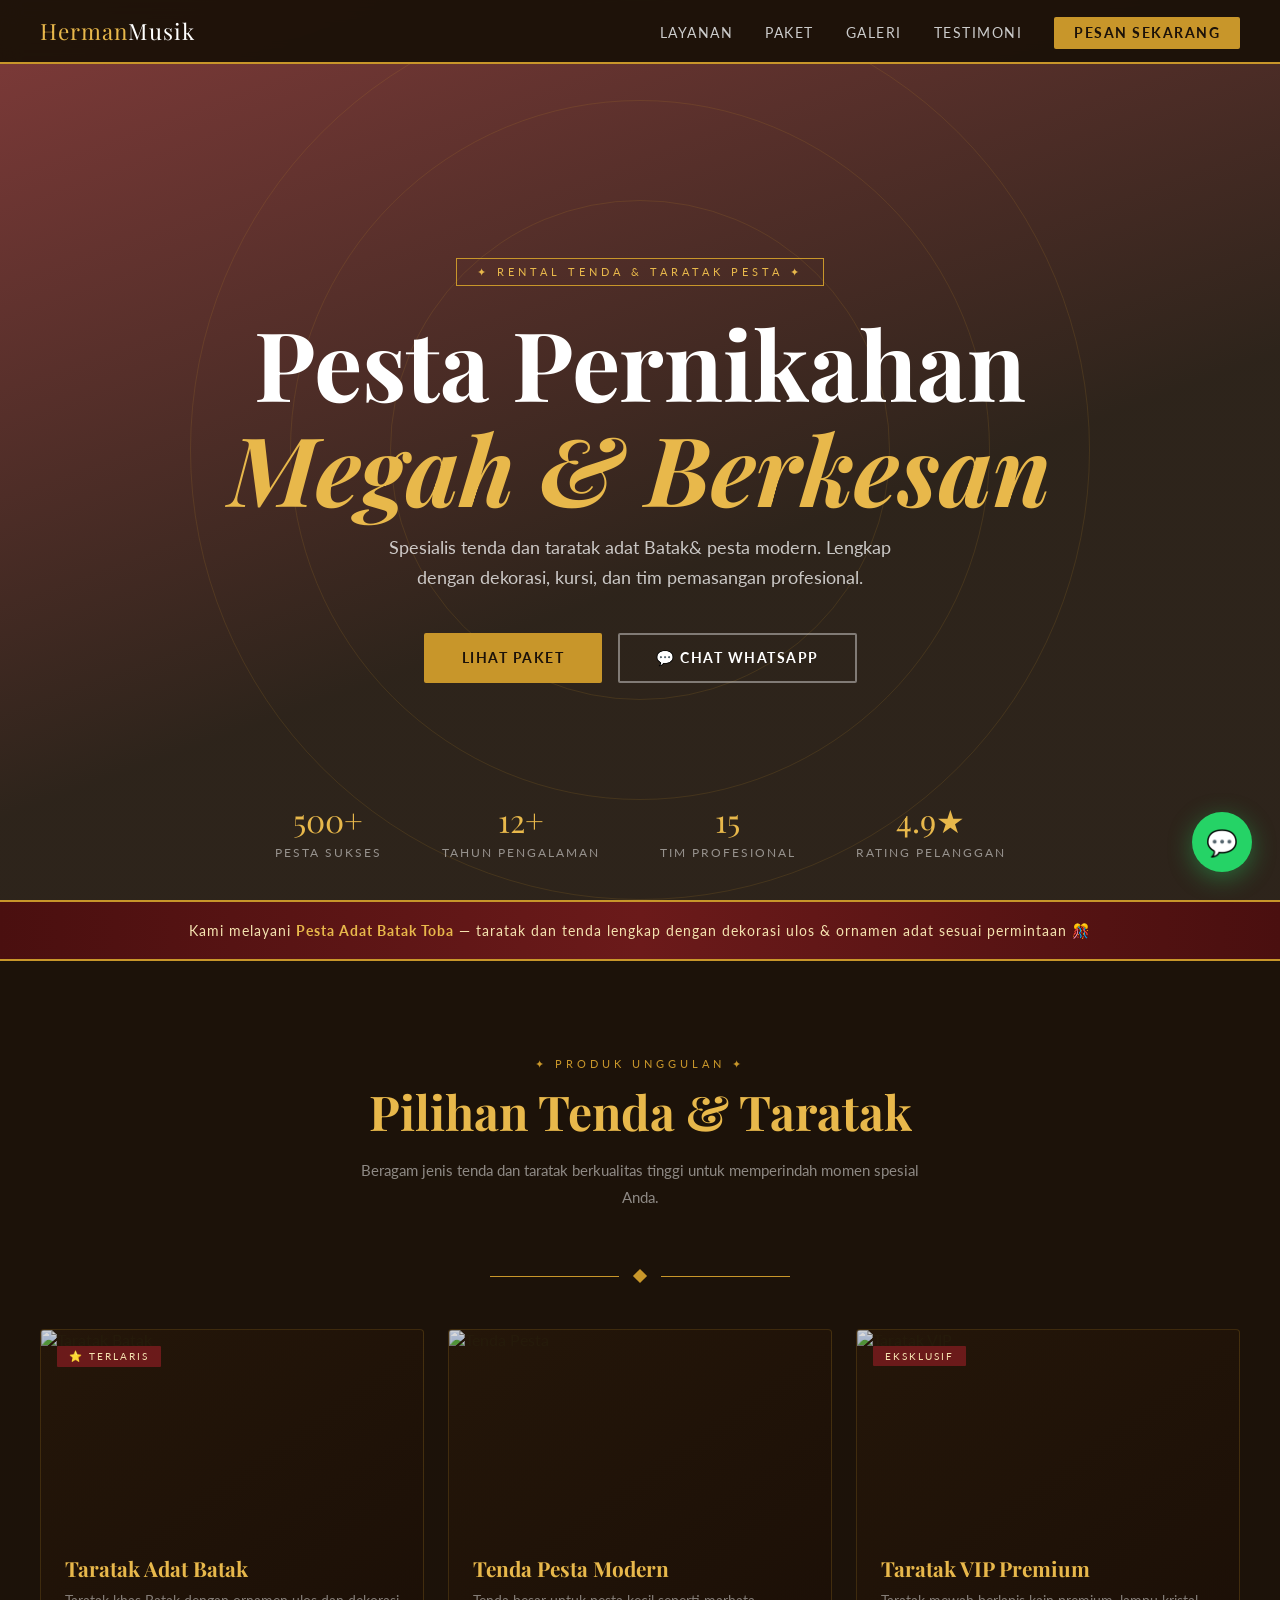
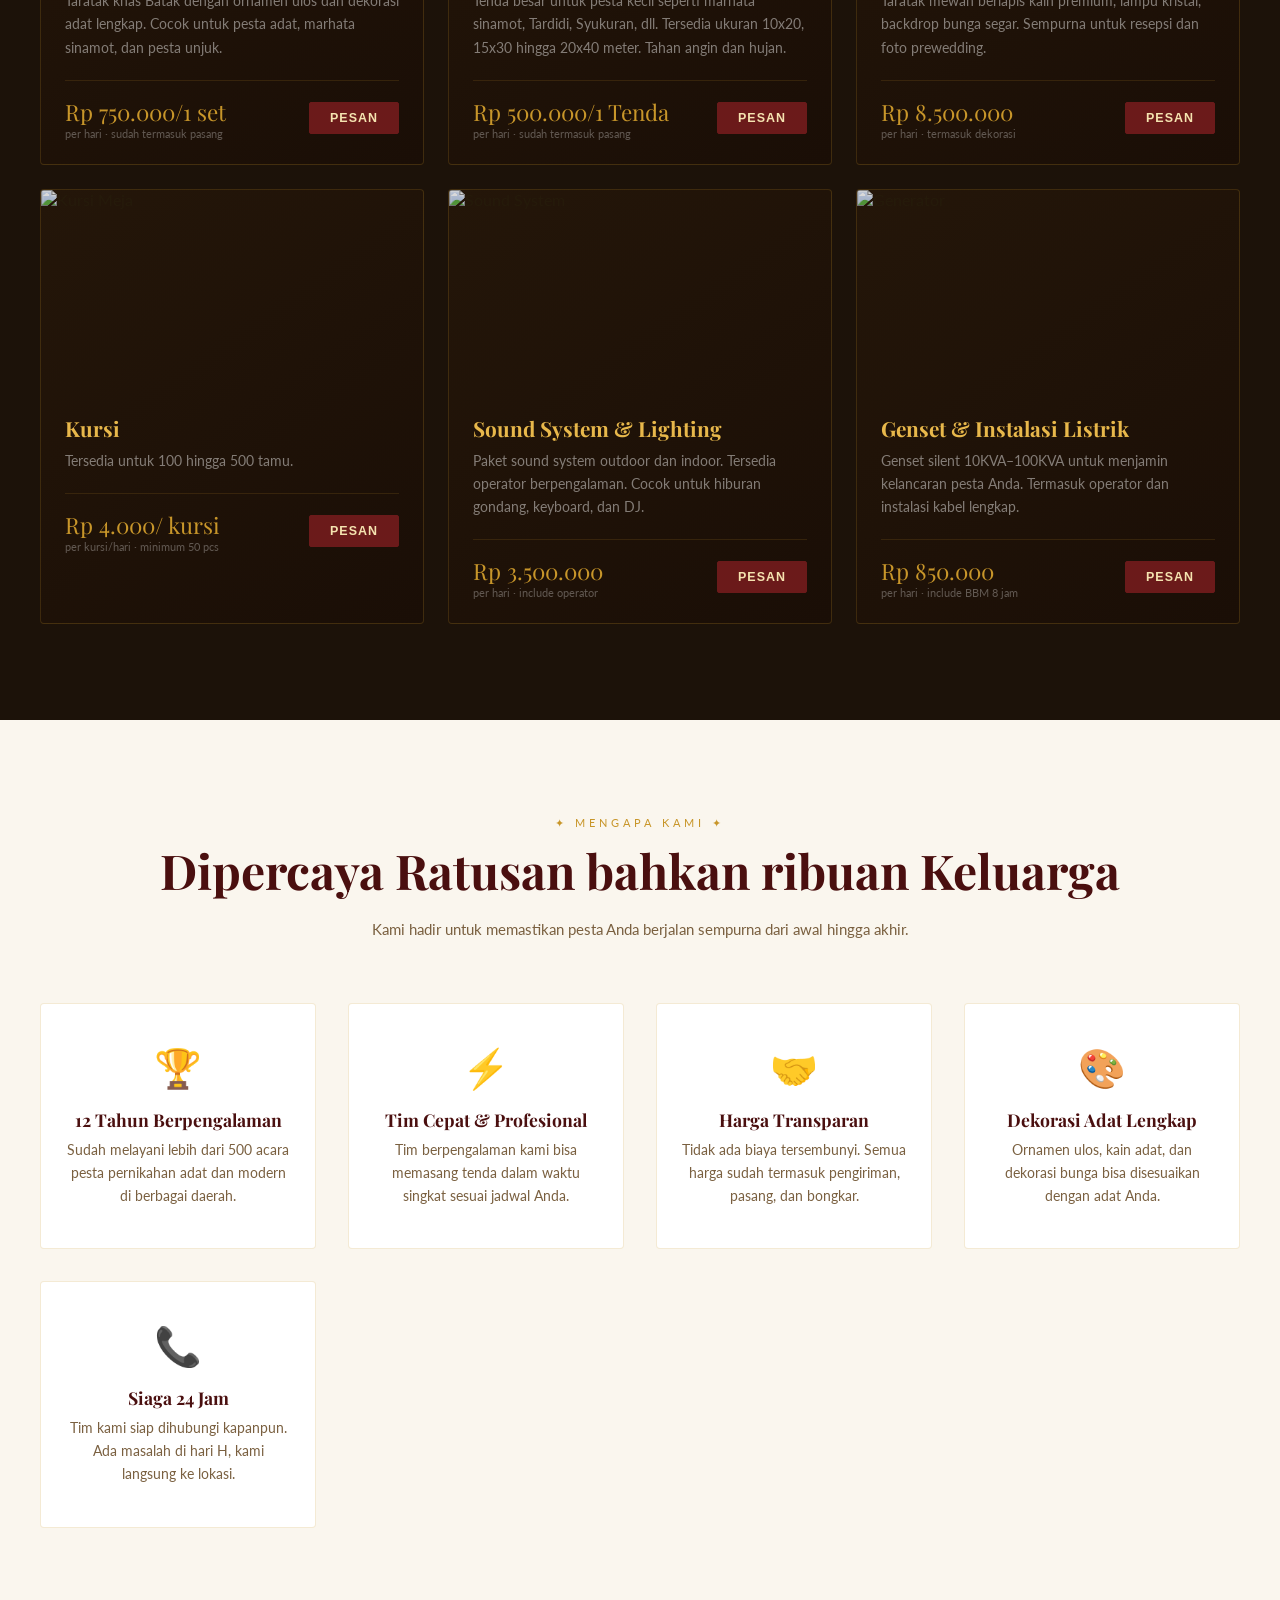
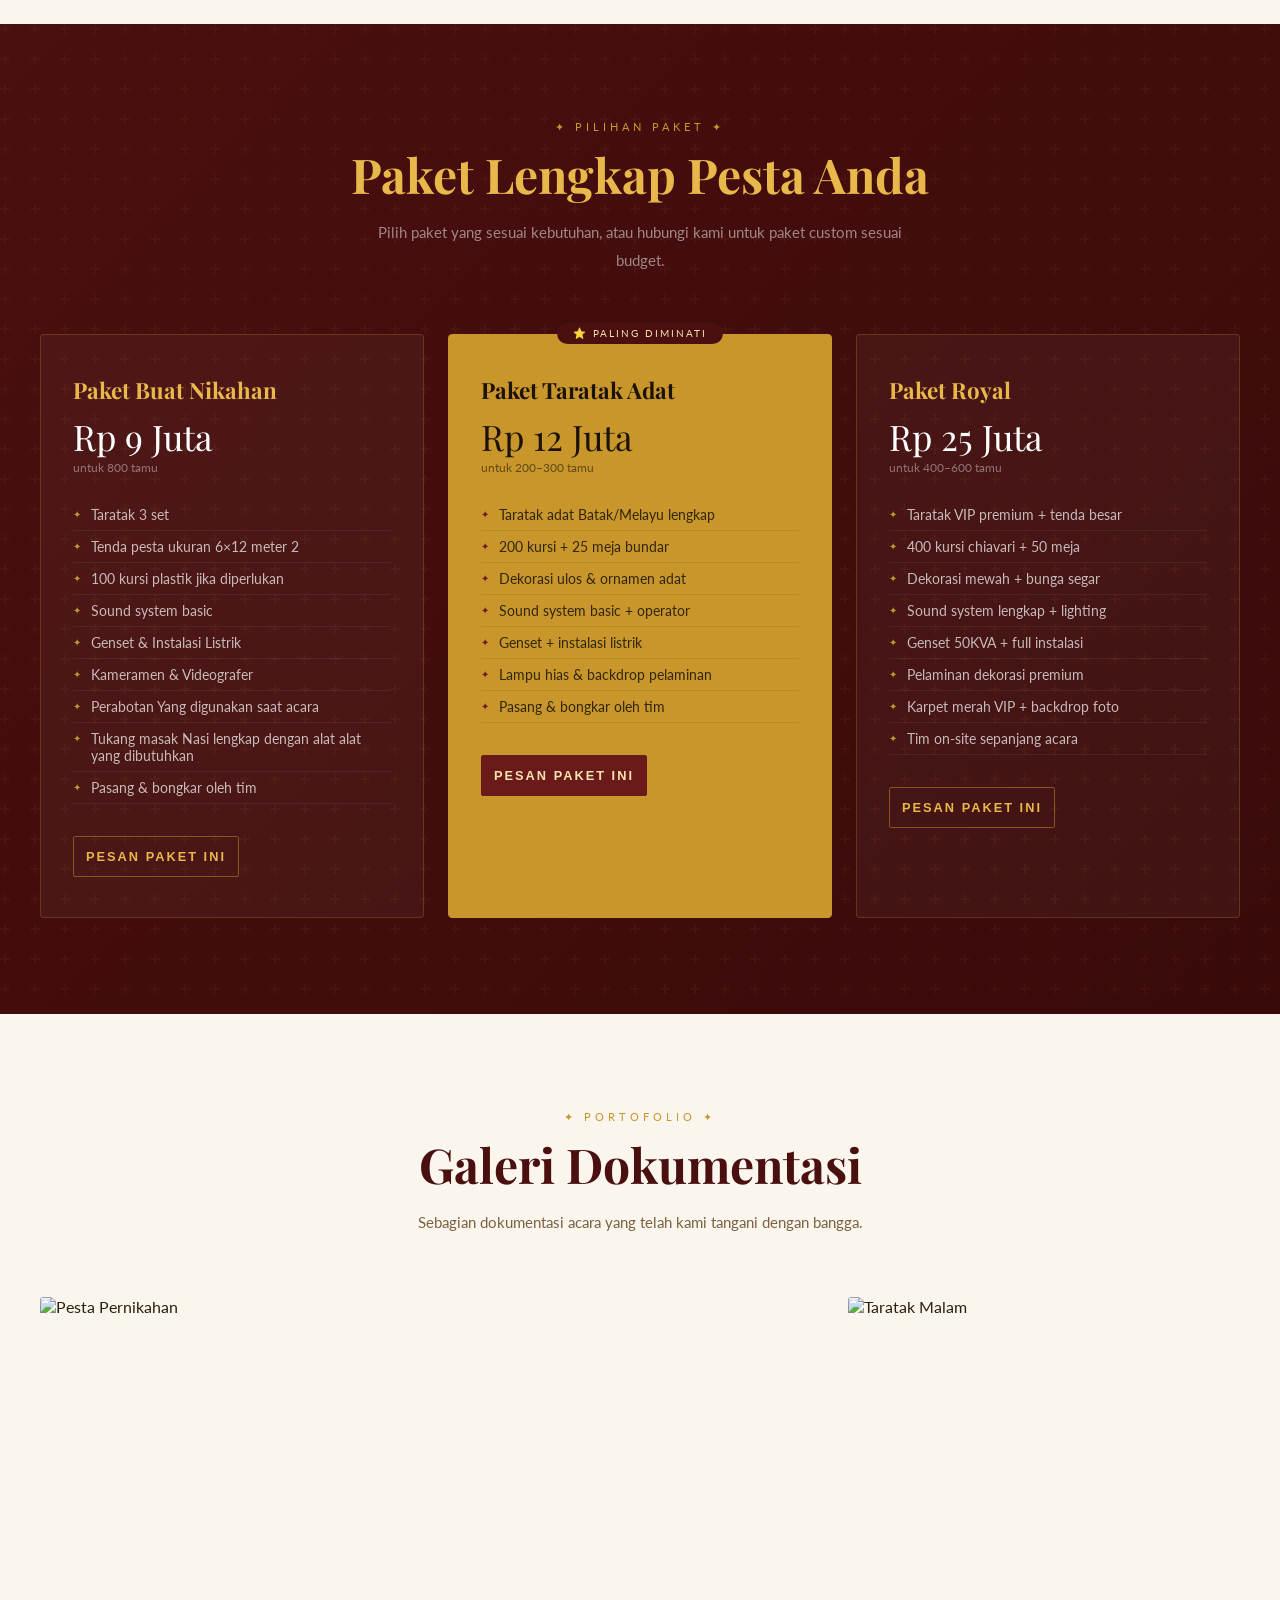
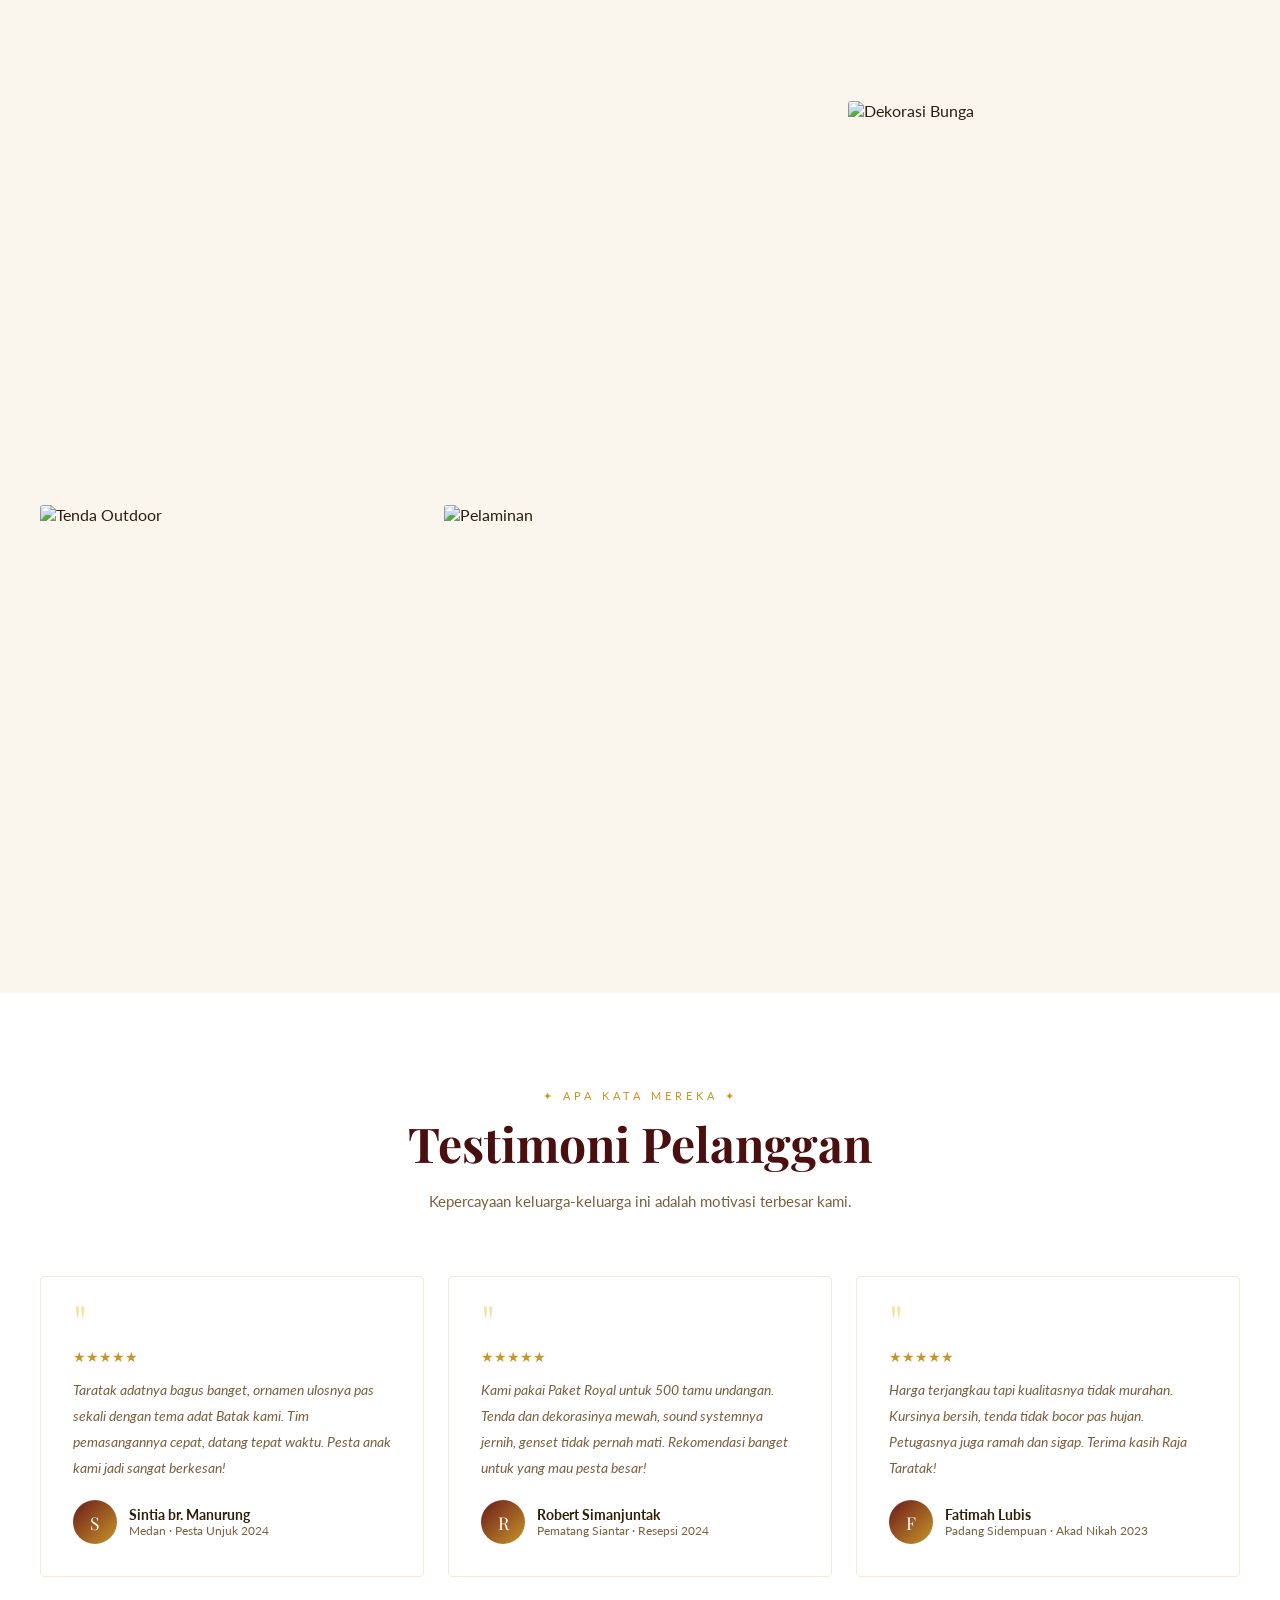
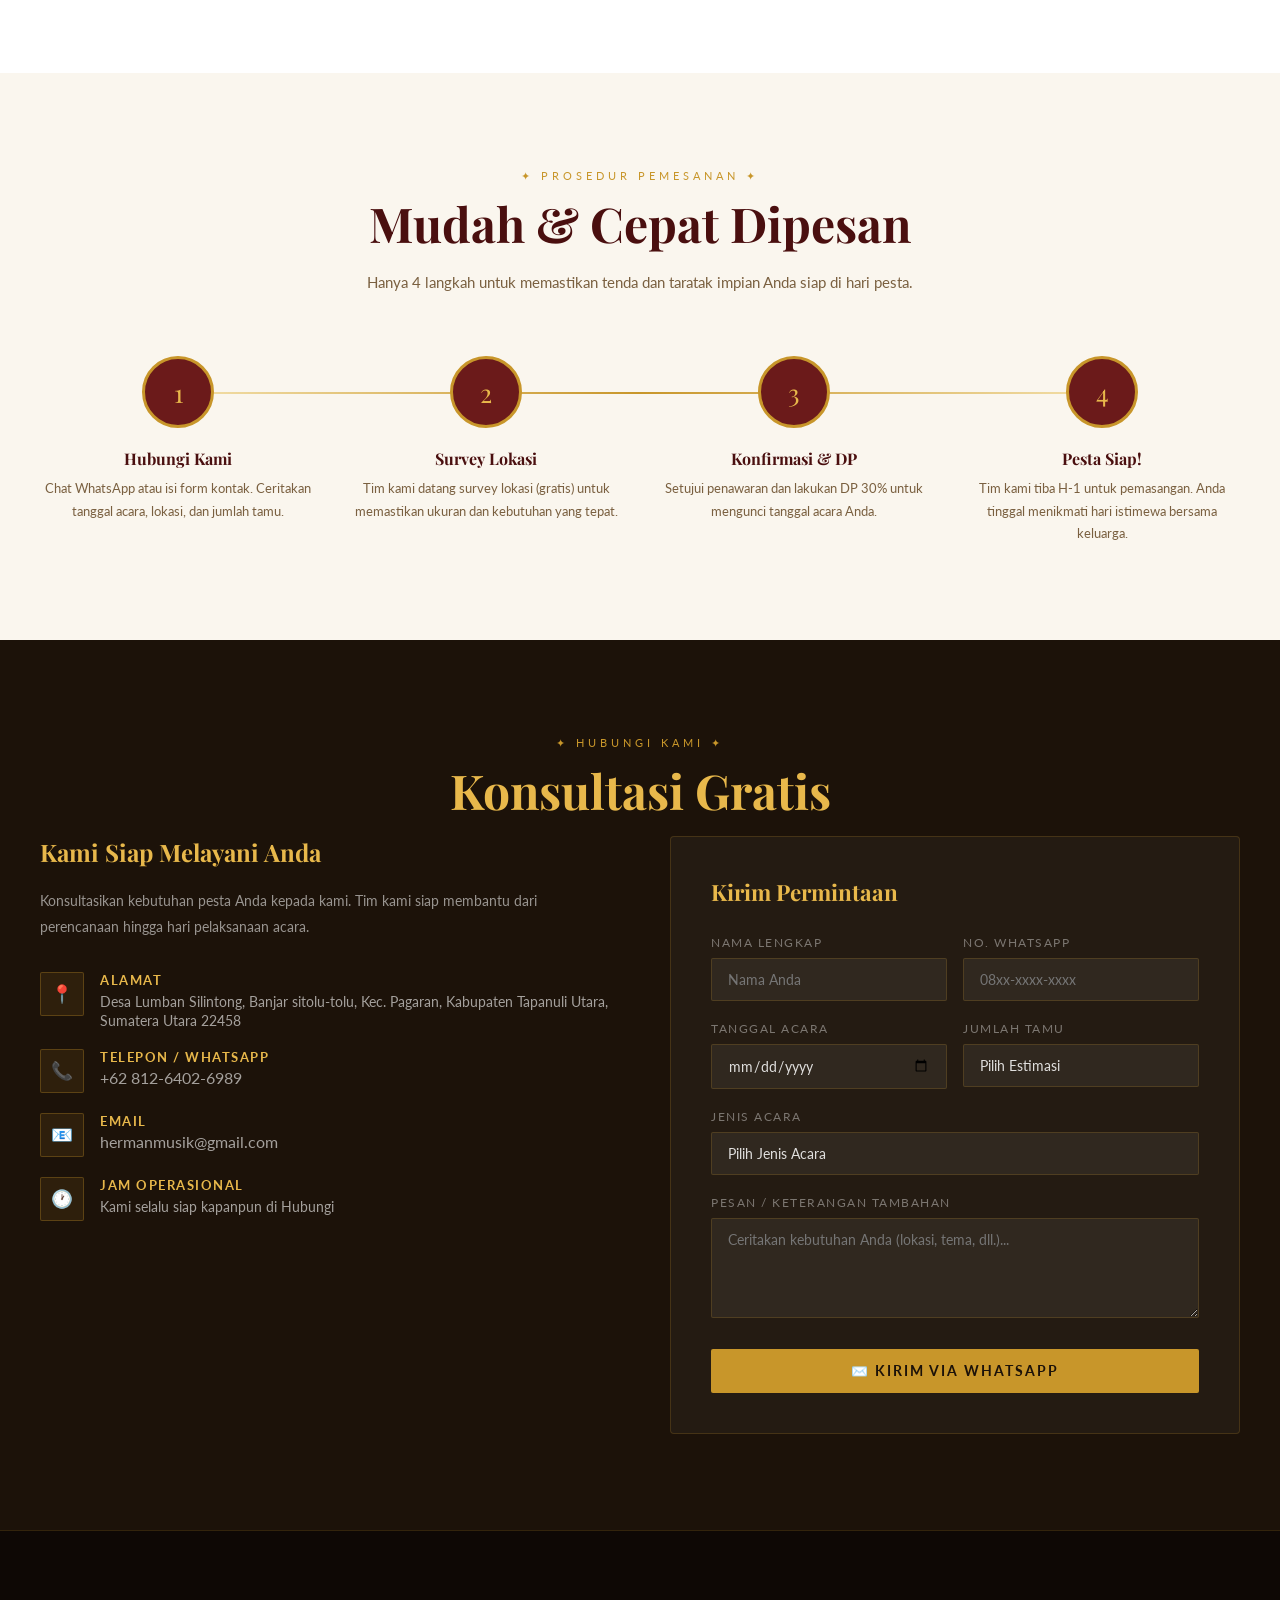
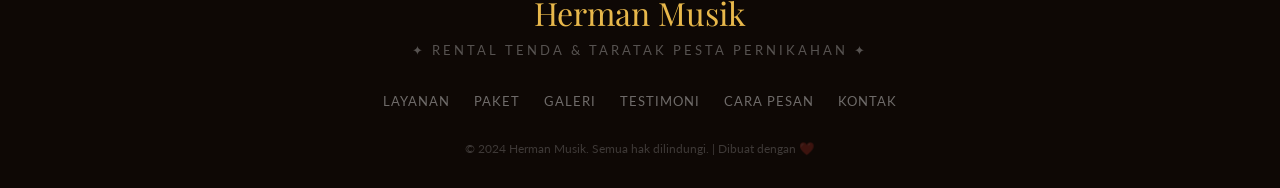
==== commit 59afaa07: "Add admin dashboard and update authentication flow" ====
--- a/frontend/index.html
+++ b/frontend/index.html
@@ -152,10 +152,10 @@
           <p class="produk-desc">Paket sound system outdoor dan indoor. Tersedia operator berpengalaman. Cocok untuk hiburan gondang, keyboard, dan DJ.</p>
           <div class="produk-footer">
             <div class="produk-harga">
-              Rp 2.000.000
+              Rp 3.500.000
               <small>per hari · include operator</small>
             </div>
-            <button class="btn-pesan" onclick="openModal('Sound System & Lighting', 'Rp 2.000.000/hari')">Pesan</button>
+            <button class="btn-pesan" onclick="openModal('Sound System & Lighting', 'Rp 3.500.000/hari')">Pesan</button>
           </div>
         </div>
       </div>
